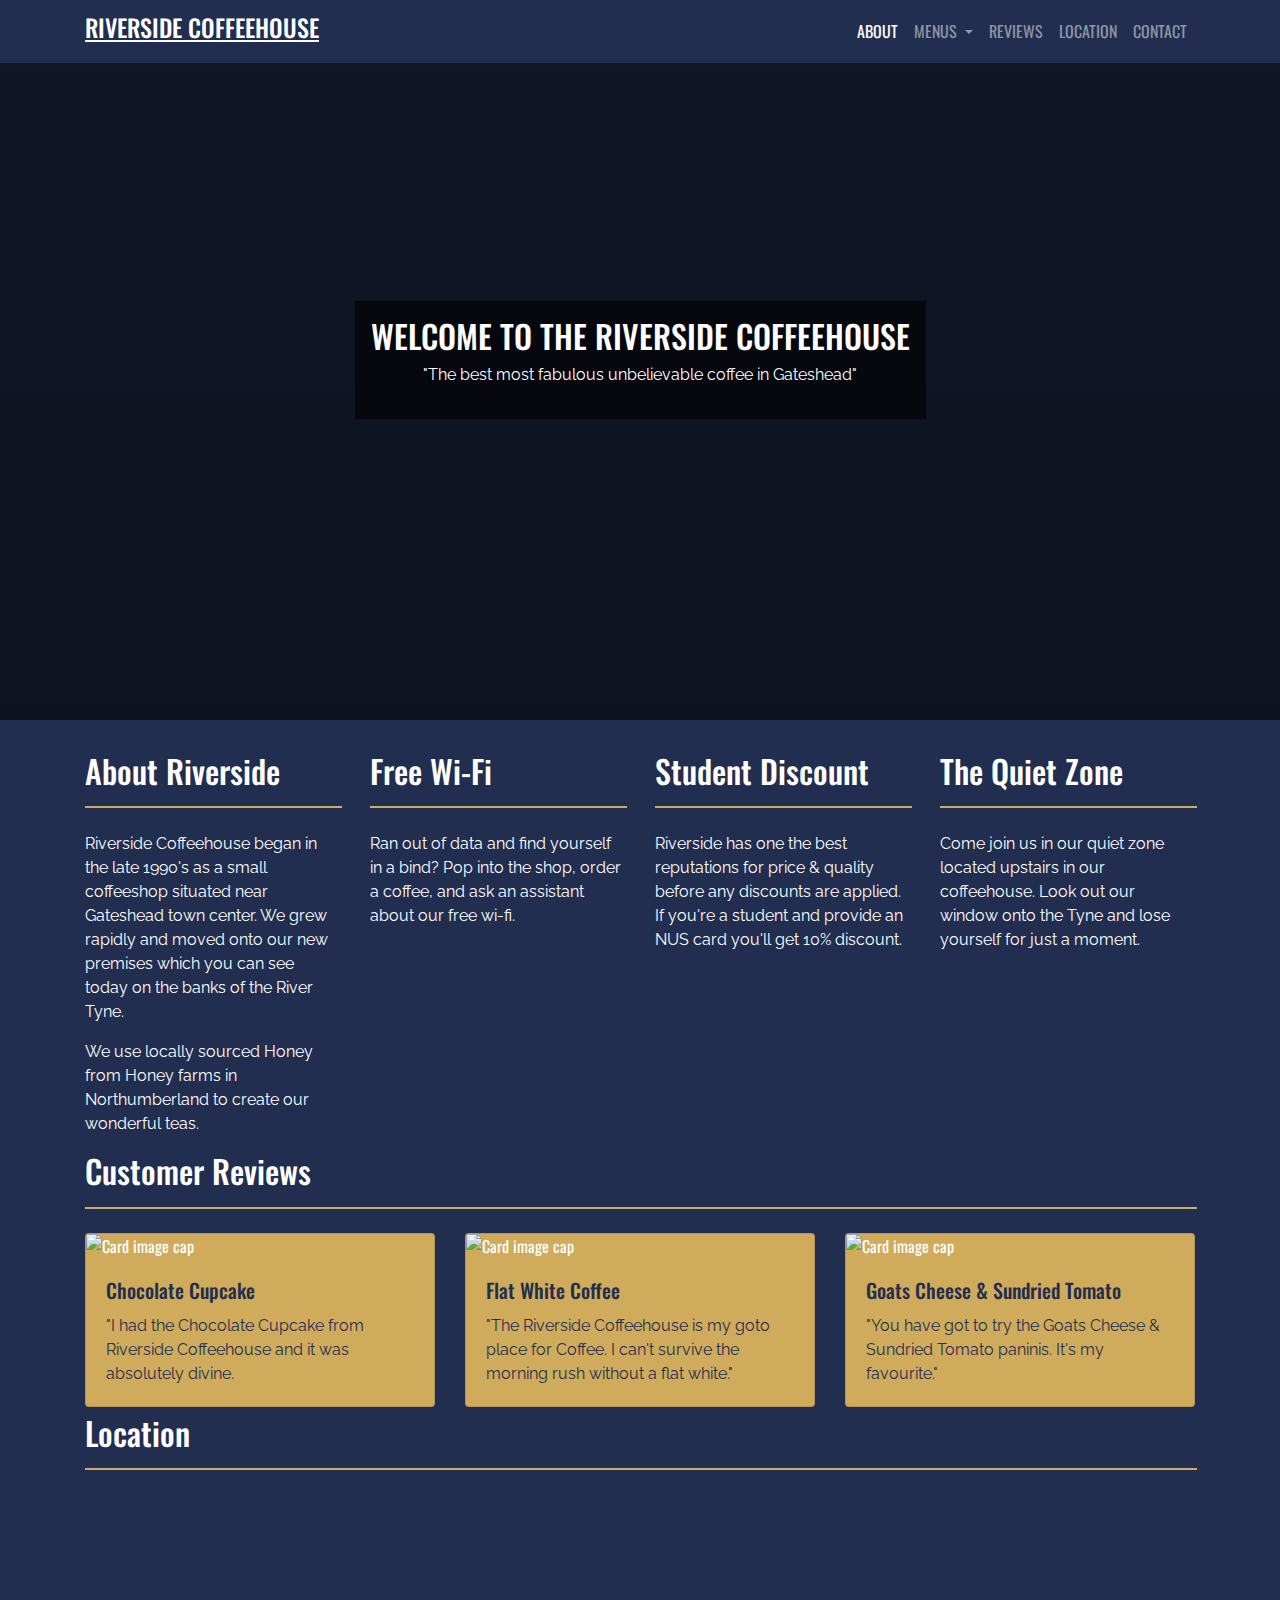
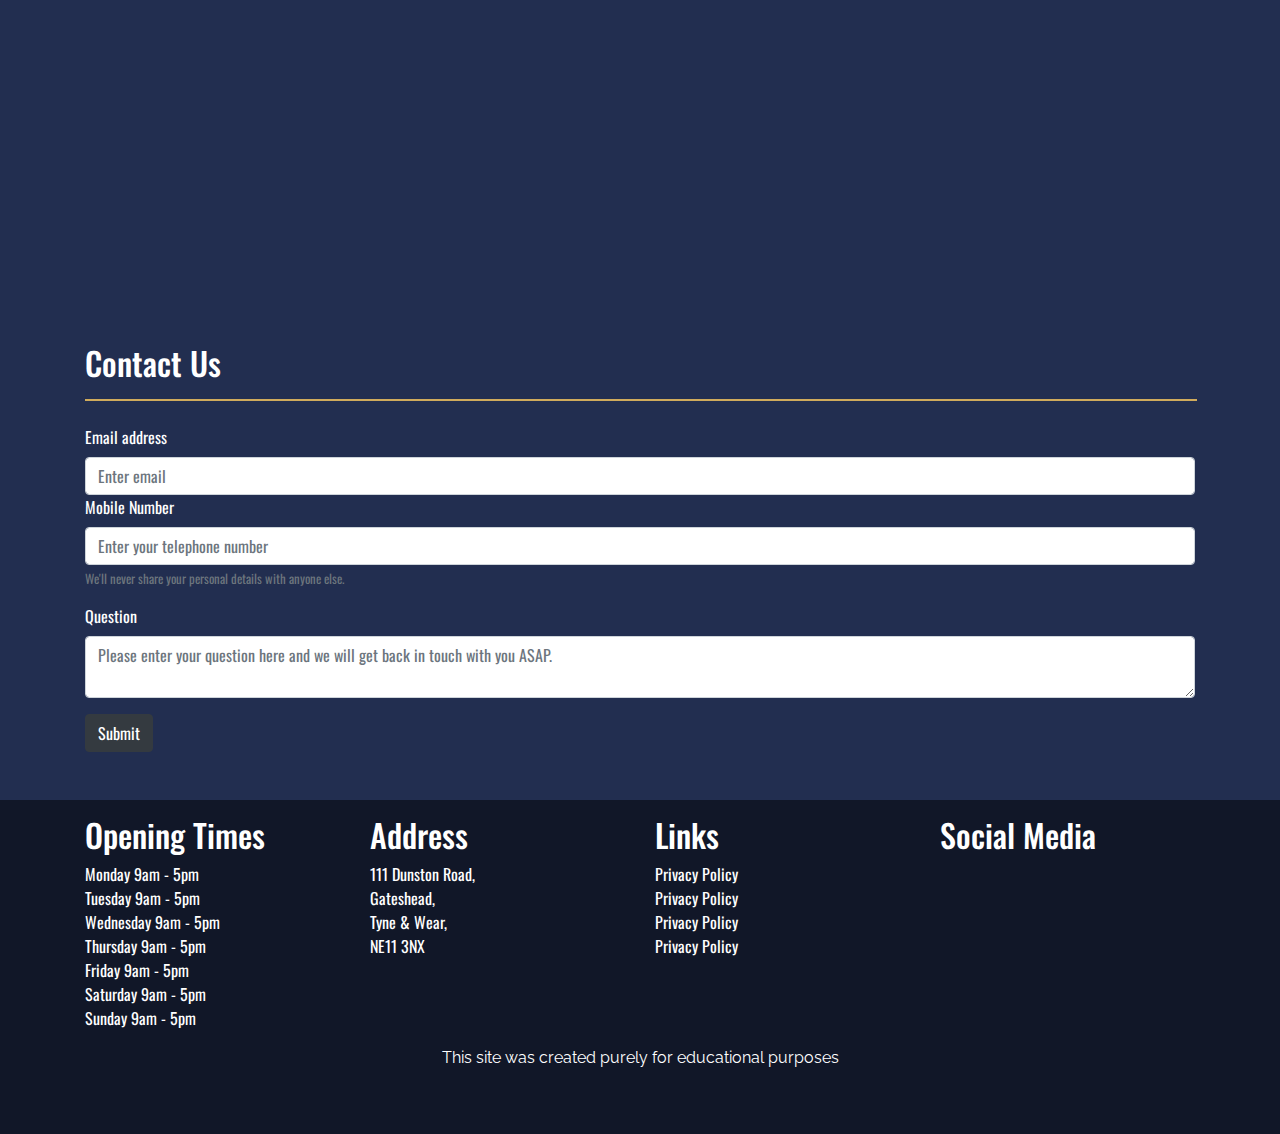
==== index.html @ 444b97d6 "added favicon" ====
<!DOCTYPE html>
<html lang="en">

<head>
    <meta charset="UTF-8">
    <meta name="viewport" content="width=device-width, initial-scale=1.0">
    <link rel="stylesheet" href="https://cdnjs.cloudflare.com/ajax/libs/twitter-bootstrap/4.6.0/css/bootstrap.min.css">
    <link rel="stylesheet" href="https://cdnjs.cloudflare.com/ajax/libs/font-awesome/5.15.2/css/all.min.css">
    <link href="https://stackpath.bootstrapcdn.com/font-awesome/4.7.0/css/font-awesome.min.css" rel="stylesheet"
        integrity="sha384-wvfXpqpZZVQGK6TAh5PVlGOfQNHSoD2xbE+QkPxCAFlNEevoEH3Sl0sibVcOQVnN" crossorigin="anonymous">
    <link rel="stylesheet" href="assets/css/style.css">
    <title>Riverside Coffeehouse</title>
    <link rel="shortcut icon" type="image/jpg" href="favicon.ico">
</head>

<body data-spy="scroll" data-target="#scrollspy">
    <!-- Navigation -->
    <header>
        <nav class="navbar fixed-top navbar-expand-lg navbar-dark bg--color--blue text-uppercase">
            <div class="container" id="scrollspy">
                <a class="navbar-brand" href="#">
                    <h1 class="navbar-brand-text">Riverside Coffeehouse</h1>
                </a>
                <!-- Mobile/Tablet Toggler -->
                <button class="navbar-toggler" type="button" data-toggle="collapse" data-target="#navbarNavDropdown"
                    aria-controls="navbarNavDropdown" aria-expanded="false" aria-label="Toggle navigation">
                    <span class="navbar-toggler-icon"></span>
                </button>
                <!-- End of Toggler -->

                <div class="collapse navbar-collapse" id="navbarNavDropdown">
                    <ul class="navbar-nav ml-auto">
                        <li class="nav-item active">
                            <a class="nav-link" href="#about">About <span class="sr-only">(current)</span></a>
                        </li>
                        <li class="nav-item dropdown">
                            <a class="nav-link dropdown-toggle" href="#" id="navbarDropdownMenuLink" role="button"
                                data-toggle="dropdown" aria-haspopup="true" aria-expanded="false">
                                Menus
                            </a>
                            <div class="dropdown-menu" aria-labelledby="navbarDropdownMenuLink">
                                <a class="dropdown-item" href="assets/menu/riversidedrinks.pdf" target="_blank">Drinks
                                    Menu</a>
                                <a class="dropdown-item" href="assets/menu/riversidelunchmenu.pdf" target="_blank">Food
                                    Menu</a>
                            </div>
                        </li>
                        <li class="nav-item">
                            <a class="nav-link" href="#reviews">Reviews</a>
                        </li>
                        <li class="nav-item">
                            <a class="nav-link" href="#location">Location</a>
                        </li>
                        <li class="nav-item">
                            <a class="nav-link" href="#contact">Contact</a>
                        </li>

                    </ul>
                </div>
        </nav>
        </div>
    </header>
    <!-- End of Navigation -->
    <!-- Jumbotron -->
    <div class="jumbotron jumbotron-fluid px-3 text-center">
        <div class="py-3 px-3 bg--color--black">
            <h2 class="display-6 text-uppercase">Welcome to the Riverside Coffeehouse</h2>
            <p>"The best most fabulous unbelievable coffee in Gateshead"</p>
        </div>
    </div>
    <!-- End of Jumbotron -->
    <!-- About Section -->
    <section class="container" id="about">
        <div class="row">
            <div class="col-sm-12 col-md-6 col-lg-3">
                <h2>About Riverside</h2>
                <hr class="horizontal-rule">
                <p>Riverside Coffeehouse began in the late 1990's as a small coffeeshop situated near Gateshead town
                    center. We grew rapidly and moved onto our new premises which you can see today on the banks of
                    the River Tyne.</p>
                <p>We use locally sourced Honey from Honey farms in Northumberland to create our wonderful teas.</p>
            </div>
            <div class="col-sm-12 col-md-6 col-lg-3">
                <h2>Free Wi-Fi</h2>
                <hr class="horizontal-rule">
                <p>Ran out of data and find yourself in a bind? Pop into the shop, order a coffee, and ask an
                    assistant about our free wi-fi. </p>
            </div>
            <div class="col-sm-12 col-md-6 col-lg-3">
                <h2>Student Discount</h2>
                <hr class="horizontal-rule">
                <p>Riverside has one the best reputations for price & quality before any discounts are applied. If
                    you're a student and provide an NUS card you'll get 10% discount.</p>
            </div>
            <div class="col-sm-12 col-md-6 col-lg-3">
                <h2>The Quiet Zone</h2>
                <hr class="horizontal-rule">
                <p>Come join us in our quiet zone located upstairs in our coffeehouse. Look out our window onto the
                    Tyne and lose yourself for just a moment.</p>
            </div>
        </div>
        </div>
    </section>
    <!-- Reviews Section -->
    <section class="container" id="reviews">
        <h2>Customer Reviews</h2>
        <hr class="horizontal-rule">
        <!-- Bootstrap Card -->
        <div class="row">
            <div class="col-sm-12 col-md-6 col-lg-4">
                <div class="card">
                    <img class="card-img-top img-fluid"
                        src="https://images.unsplash.com/photo-1550617931-e17a7b70dce2?ixid=MnwxMjA3fDB8MHxwaG90by1wYWdlfHx8fGVufDB8fHx8&ixlib=rb-1.2.1&auto=format&fit=crop&w=1950&q=80"
                        alt="Card image cap">
                    <div class="card-body">
                        <h5 class="card-title">Chocolate Cupcake</h5>
                        <p class="card-text">"I had the Chocolate Cupcake from Riverside Coffeehouse and it was
                            absolutely divine.</p>
                    </div>
                </div>
            </div>
            <div class="col-sm-12 col-md-6 col-lg-4">
                <div class="card">
                    <img class="card-img-top img-fluid"
                        src="https://images.unsplash.com/photo-1445077100181-a33e9ac94db0?ixlib=rb-1.2.1&ixid=MnwxMjA3fDB8MHxwaG90by1wYWdlfHx8fGVufDB8fHx8&auto=format&fit=crop&w=1867&q=80"
                        alt="Card image cap">
                    <div class="card-body">
                        <h5 class="card-title">Flat White Coffee</h5>
                        <p class="card-text">"The Riverside Coffeehouse is my goto place for Coffee. I can't survive the
                            morning rush without a flat white."</p>
                    </div>
                </div>
            </div>
            <div class="col-sm-12 col-md-6 col-lg-4">
                <div class="card">
                    <img class="card-img-top img-fluid"
                        src="https://images.unsplash.com/photo-1512034400317-de97d7d6c3ed?ixid=MnwxMjA3fDB8MHxwaG90by1wYWdlfHx8fGVufDB8fHx8&ixlib=rb-1.2.1&auto=format&fit=crop&w=1267&q=80"
                        alt="Card image cap">
                    <div class="card-body">
                        <h5 class="card-title">Goats Cheese & Sundried Tomato</h5>
                        <p class="card-text">"You have got to try the Goats Cheese & Sundried Tomato paninis. It's my
                            favourite."</p>

                    </div>
                </div>
            </div>
    </section>
    <!-- Location Section -->
    <section class="container" id="location">
        <h2>Location</h2>
        <hr class="horizontal-rule">
        <div class="row">
            <div class="col-sm-12">
                <iframe class="embed-responsive"
                    src="https://www.google.com/maps/embed?pb=!1m14!1m12!1m3!1d3239.3945858645775!2d-1.57757288623127!3d54.962613674493376!2m3!1f0!2f0!3f0!3m2!1i1024!2i768!4f13.1!5e0!3m2!1sen!2suk!4v1618427633309!5m2!1sen!2suk"
                    width="600" height="450" style="border:0;" allowfullscreen="" loading="lazy"></iframe>
            </div>
            <!-- iFrame -->

    </section>
    <!-- Contact Section -->
    <section class="container" id="contact">
        <div class="row">
            <div class="col-sm-12 col-md-12">
                <h2>Contact Us</h2>
                <hr class="horizontal-rule">

                <form action="https://formdump.codeinstitute.net/" method="post">
                    <div class="form-group">
                        <label for="emailaddress">Email address</label>
                        <input type="email" class="form-control" id="emailaddress" name="email"
                            aria-describedby="emailHelp" placeholder="Enter email" required>

                        <label for="telephonenumber">Mobile Number</label>
                        <input type="tel" class="form-control" id="telephonenumber" name="number"
                            aria-describedby="telHelp" placeholder="Enter your telephone number">
                        <small id="emailHelp" class="form-text text-muted">We'll never share your personal details with
                            anyone
                            else.</small>
                    </div>
                    <div class="form-group">
                        <label for="question">Question</label>
                        <textarea class="form-control" id="question" name="question"
                            placeholder="Please enter your question here and we will get back in touch with you ASAP."></textarea>
                    </div>
                    <button type="submit" class="btn btn-dark justify-center">Submit</button>
                </form>
            </div>
    </section>
    <!-- Footer -->
    <footer class="footer--color--gold pt-3 pb-5 mt-5">
        <div class="container">
            <div class="row">
                <div class="col-sm-3">
                    <h2>Opening Times</h2>
                    <ul class="opening-times">
                        <li>Monday 9am - 5pm</li>
                        <li>Tuesday 9am - 5pm</li>
                        <li>Wednesday 9am - 5pm</li>
                        <li>Thursday 9am - 5pm</li>
                        <li>Friday 9am - 5pm</li>
                        <li>Saturday 9am - 5pm</li>
                        <li>Sunday 9am - 5pm</li>
                    </ul>
                </div>
                <div class="col-sm-3">
                    <h2>Address</h2>
                    <address>
                        111 Dunston Road,<br>
                        Gateshead,<br>
                        Tyne & Wear,<br>
                        NE11 3NX<br>
                    </address>
                </div>
                <div class="col-sm-3">
                    <h2>Links</h2>
                    <ul>
                        <li><a href="#">Privacy Policy</a></li>
                        <li><a href="#">Privacy Policy</a></li>
                        <li><a href="#">Privacy Policy</a></li>
                        <li><a href="#">Privacy Policy</a></li>
                    </ul>
                </div>
                <div class="col-sm-3">
                    <h2>Social Media</h2>
                </div>
            </div>
            <div class="row">
                <div class="col-sm-12 text-center">
                    <p>This site was created purely for educational purposes</p>
                </div>
            </div>
        </div>
    </footer>

    <script src=" https://cdnjs.cloudflare.com/ajax/libs/jquery/3.5.1/jquery.slim.min.js">
    </script>
    <script src="https://cdnjs.cloudflare.com/ajax/libs/popper.js/1.16.1/umd/popper.min.js"></script>
    <script src="https://cdnjs.cloudflare.com/ajax/libs/twitter-bootstrap/4.6.0/js/bootstrap.min.js">
    </script>
</body>

</html>
---- assets/css/style.css ----
/* Imports */
@import url('https://fonts.googleapis.com/css2?family=Oswald&family=Raleway&display=swap');

/* Body */
body {
    font-family: 'Oswald', sans-serif;
    color: white;
    background-color: #222E50;
}

/* Headings */

h1,
h2,
h3,
h4,
h5,
h6 {
    font-family: 'Oswald', sans-serif;
    color: white;
}

/* Paragraphs */

p {
    font-family: 'Raleway', sans-serif;
}

/* Navbar */

.navbar-dark .navbar-brand .navbar-brand-text {
    text-decoration: underline;
    font-size: 1.5rem;
}

.nav-link {
    text-align: center;
}

.nav-link:hover {
    transition: 0.5s;
    background-color: #d0ab5c;
    color: #000;
}

.navbar-dark .navbar-nav .nav-link:hover {
    color: #000;
}

.navbar-dark .navbar-nav .active>.nav-link:hover {
    color: #000;
}


.dropdown-item:hover {
    color: #16181b;
    text-decoration: none;
    background-color: #d0ab5c;
}

/* Jumbotron */
.jumbotron {
    height: 80vh;
    background: linear-gradient(to bottom, rgba(0, 0, 0, 0.5), rgba(0, 0, 0, 0.6)),
        url('https://images.unsplash.com/photo-1599579134411-bd068f77d4d9?ixid=MXwxMjA3fDB8MHxwaG90by1wYWdlfHx8fGVufDB8fHw%3D&ixlib=rb-1.2.1&auto=format&fit=crop&w=1267&q=80') no-repeat center center;
    -webkit-background-size: cover;
    -moz-background-size: cover;
    -o-background-size: cover;
    background-size: cover;
    align-items: center;
    flex-direction: column;
    justify-content: center;
    display: flex;
}

/* Boostrap Card Override */

.card {
    width: 100%;
    margin-bottom: 2%;
    background-color: #d0ab5c;
}

.card .card-title {
    color: #222E50;
}

.card .card-text {
    color: #222E50;
}

/* Colors */

.bg--color--blue {
    background-color: #222E50;
}

.bg--color--black {
    background-color: rgba(0, 0, 0, 0.6);
}

.bg--color--gold {
    background-color: #d0ab5c;
}

.text--color--white {
    color: #fff;
}

/* Footer */
footer {
    background-color: rgba(0, 0, 0, 0.5);
}

ul {
    padding-left: 0;
}

footer ul {
    padding-left: 0;
}

footer ul li {
    list-style-type: none;
}

footer ul li a {
    color: white;
    text-decoration: none;

}

footer ul li a:hover {
    color: #d0ab5c;
}

/* Utilities */


.horizontal-rule {
    border: 1px solid #d0ab5c;
    margin-bottom: 1.5rem;
    width: 100%;
}

/* Images */
.img-thumbnail {
    padding: .15rem;
    background-color: #ffffff;
    border: none;
    border-radius: .25rem;
    max-width: 100%;
    height: auto;
}
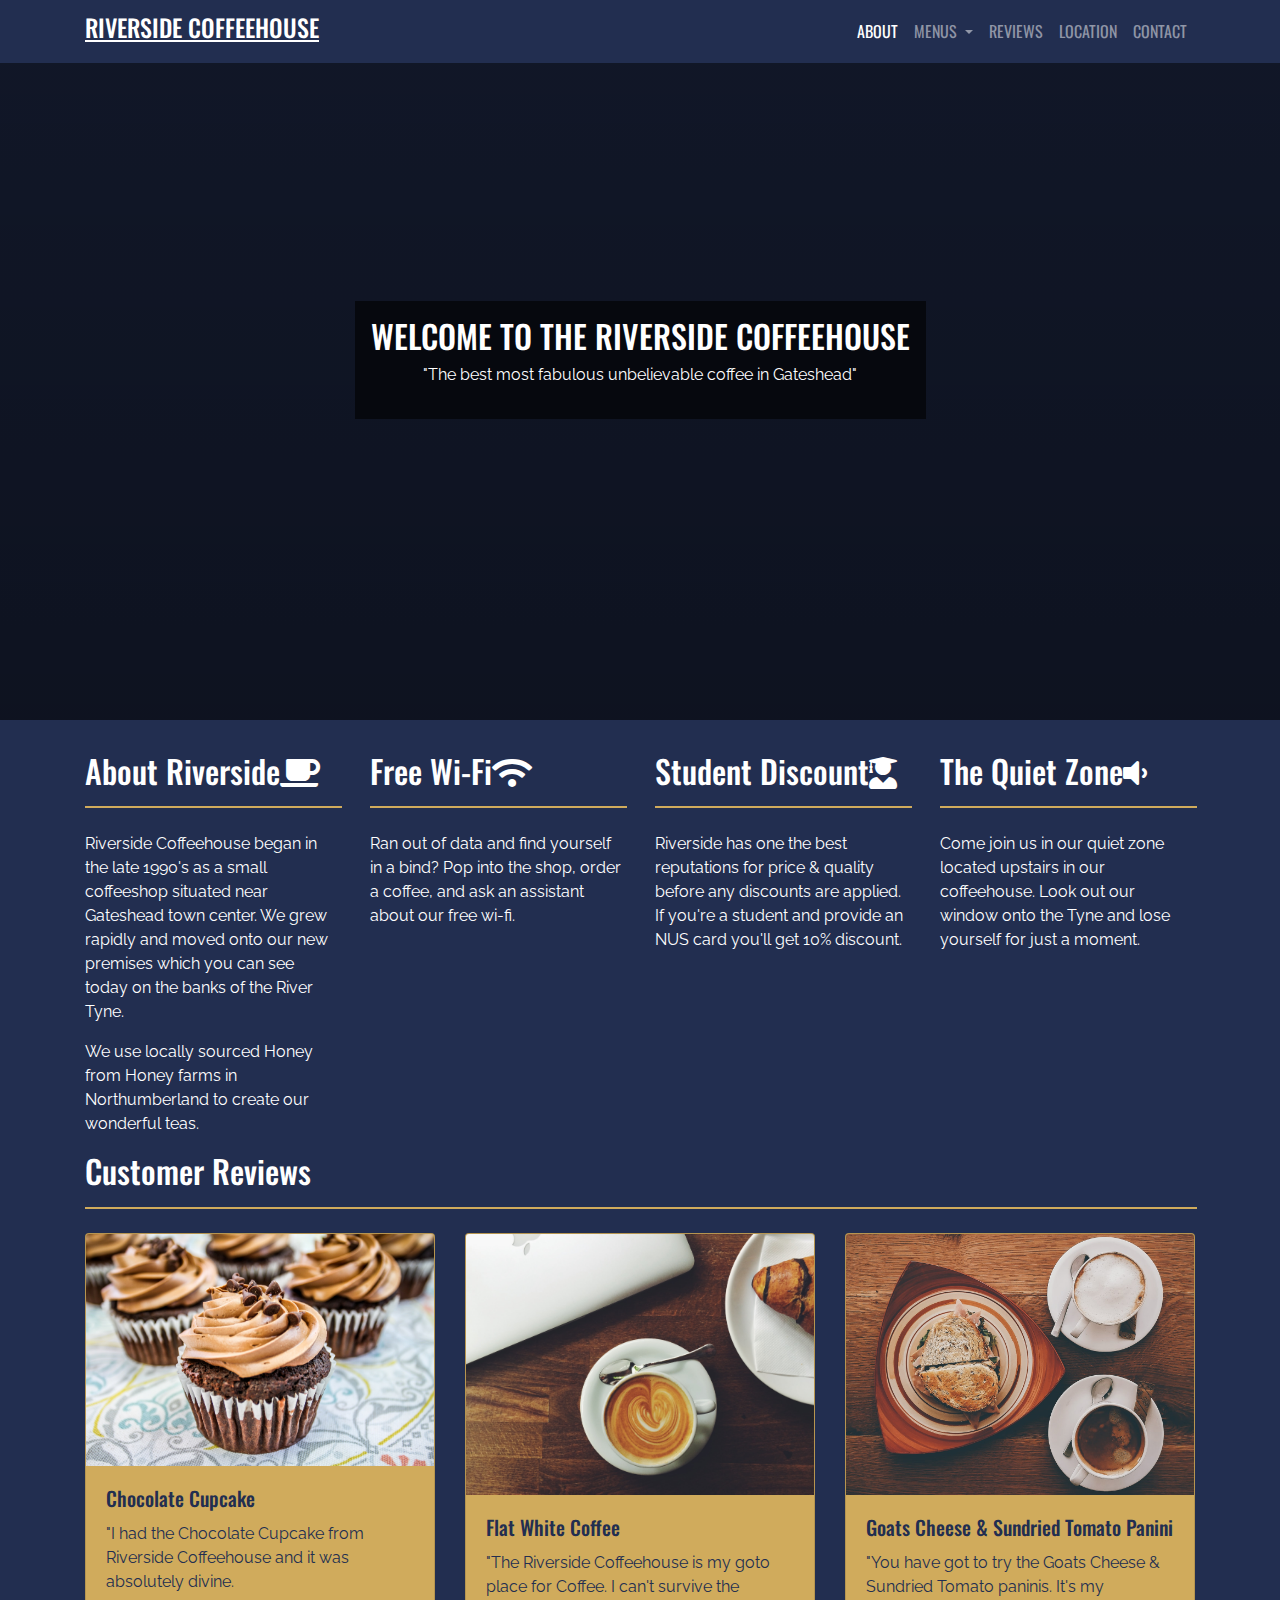
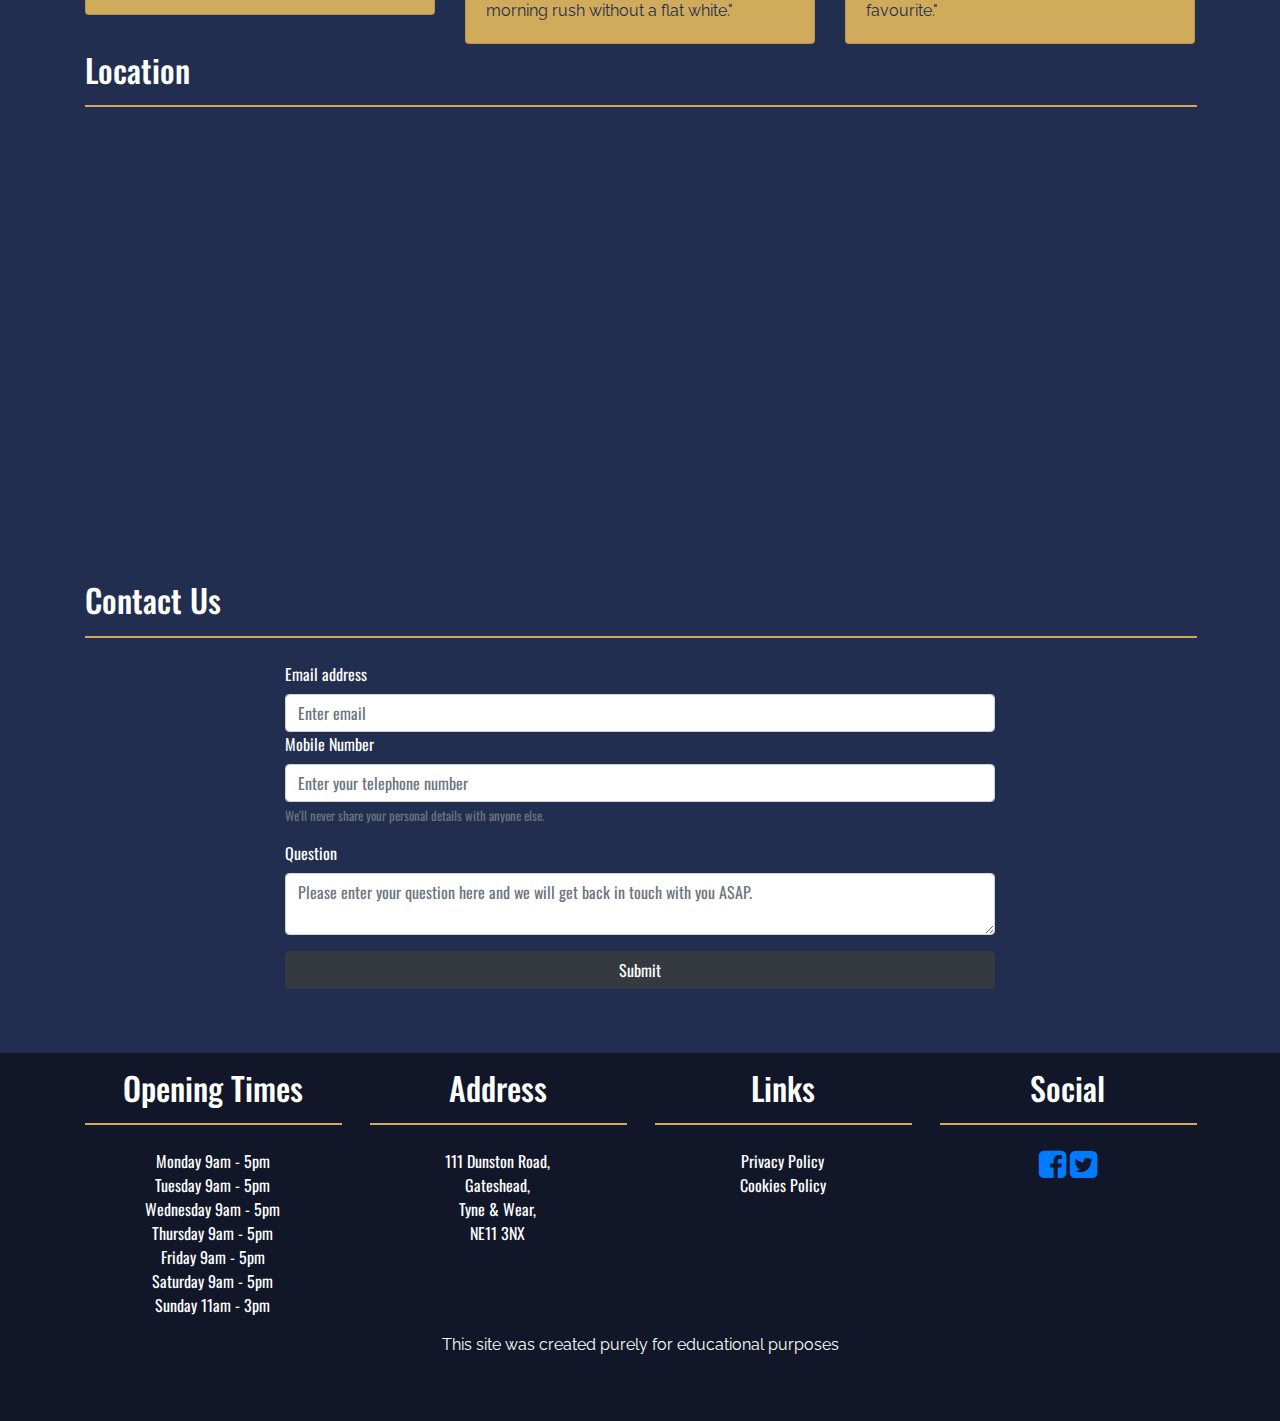
==== commit 53cdcf19: "fix: footer layout 2 cols @768px" ====
--- a/index.html
+++ b/index.html
@@ -73,7 +73,7 @@
     <section class="container" id="about">
         <div class="row">
             <div class="col-sm-12 col-md-6 col-lg-3">
-                <h2>About Riverside</h2>
+                <h2 class="d-inline">About Riverside</h2><i class="ml-auto fas fa-coffee fa-2x" aria-hidden="true"></i>
                 <hr class="horizontal-rule">
                 <p>Riverside Coffeehouse began in the late 1990's as a small coffeeshop situated near Gateshead town
                     center. We grew rapidly and moved onto our new premises which you can see today on the banks of
@@ -81,19 +81,20 @@
                 <p>We use locally sourced Honey from Honey farms in Northumberland to create our wonderful teas.</p>
             </div>
             <div class="col-sm-12 col-md-6 col-lg-3">
-                <h2>Free Wi-Fi</h2>
-                <hr class="horizontal-rule">
+                <h2 class="d-inline">Free Wi-Fi</h2><i class="fas fa-wifi fa-2x" aria-hidden="true"></i>
+                <hr class="horizontal-rule">
+
                 <p>Ran out of data and find yourself in a bind? Pop into the shop, order a coffee, and ask an
                     assistant about our free wi-fi. </p>
             </div>
             <div class="col-sm-12 col-md-6 col-lg-3">
-                <h2>Student Discount</h2>
+                <h2 class="d-inline">Student Discount</h2><i class="fas fa-user-graduate fa-2x" aria-hidden=" true"></i>
                 <hr class="horizontal-rule">
                 <p>Riverside has one the best reputations for price & quality before any discounts are applied. If
                     you're a student and provide an NUS card you'll get 10% discount.</p>
             </div>
             <div class="col-sm-12 col-md-6 col-lg-3">
-                <h2>The Quiet Zone</h2>
+                <h2 class="d-inline">The Quiet Zone</h2><i class="fas fa-volume-down fa-2x" aria-hidden="true"></i>
                 <hr class="horizontal-rule">
                 <p>Come join us in our quiet zone located upstairs in our coffeehouse. Look out our window onto the
                     Tyne and lose yourself for just a moment.</p>
@@ -109,9 +110,8 @@
         <div class="row">
             <div class="col-sm-12 col-md-6 col-lg-4">
                 <div class="card">
-                    <img class="card-img-top img-fluid"
-                        src="https://images.unsplash.com/photo-1550617931-e17a7b70dce2?ixid=MnwxMjA3fDB8MHxwaG90by1wYWdlfHx8fGVufDB8fHx8&ixlib=rb-1.2.1&auto=format&fit=crop&w=1950&q=80"
-                        alt="Card image cap">
+                    <img class="card-img-top img-fluid" src="assets/images/cupcakephoto-unsplash.jpg"
+                        alt="Chocolate Cupcake">
                     <div class="card-body">
                         <h5 class="card-title">Chocolate Cupcake</h5>
                         <p class="card-text">"I had the Chocolate Cupcake from Riverside Coffeehouse and it was
@@ -121,9 +121,8 @@
             </div>
             <div class="col-sm-12 col-md-6 col-lg-4">
                 <div class="card">
-                    <img class="card-img-top img-fluid"
-                        src="https://images.unsplash.com/photo-1445077100181-a33e9ac94db0?ixlib=rb-1.2.1&ixid=MnwxMjA3fDB8MHxwaG90by1wYWdlfHx8fGVufDB8fHx8&auto=format&fit=crop&w=1867&q=80"
-                        alt="Card image cap">
+                    <img class="card-img-top img-fluid" src="assets/images/flatwhitephoto-unsplash.jpg"
+                        alt="Flat White Coffee">
                     <div class="card-body">
                         <h5 class="card-title">Flat White Coffee</h5>
                         <p class="card-text">"The Riverside Coffeehouse is my goto place for Coffee. I can't survive the
@@ -133,11 +132,10 @@
             </div>
             <div class="col-sm-12 col-md-6 col-lg-4">
                 <div class="card">
-                    <img class="card-img-top img-fluid"
-                        src="https://images.unsplash.com/photo-1512034400317-de97d7d6c3ed?ixid=MnwxMjA3fDB8MHxwaG90by1wYWdlfHx8fGVufDB8fHx8&ixlib=rb-1.2.1&auto=format&fit=crop&w=1267&q=80"
-                        alt="Card image cap">
+                    <img class="card-img-top img-fluid" src="assets/images/goatscheesepanini-unsplash.jpg"
+                        alt="Goats Cheese & Sundried Tomato Panini">
                     <div class="card-body">
-                        <h5 class="card-title">Goats Cheese & Sundried Tomato</h5>
+                        <h5 class="card-title">Goats Cheese & Sundried Tomato Panini</h5>
                         <p class="card-text">"You have got to try the Goats Cheese & Sundried Tomato paninis. It's my
                             favourite."</p>
 
@@ -165,7 +163,8 @@
                 <h2>Contact Us</h2>
                 <hr class="horizontal-rule">
 
-                <form action="https://formdump.codeinstitute.net/" method="post">
+                <form action="https://formdump.codeinstitute.net/" method="post"
+                    class="form-group col-sm-12 col-md-12 col-lg-8 mx-auto">
                     <div class="form-group">
                         <label for="emailaddress">Email address</label>
                         <input type="email" class="form-control" id="emailaddress" name="email"
@@ -173,7 +172,7 @@
 
                         <label for="telephonenumber">Mobile Number</label>
                         <input type="tel" class="form-control" id="telephonenumber" name="number"
-                            aria-describedby="telHelp" placeholder="Enter your telephone number">
+                            aria-describedby="telHelp" placeholder="Enter your telephone number" required>
                         <small id="emailHelp" class="form-text text-muted">We'll never share your personal details with
                             anyone
                             else.</small>
@@ -181,30 +180,33 @@
                     <div class="form-group">
                         <label for="question">Question</label>
                         <textarea class="form-control" id="question" name="question"
-                            placeholder="Please enter your question here and we will get back in touch with you ASAP."></textarea>
-                    </div>
-                    <button type="submit" class="btn btn-dark justify-center">Submit</button>
+                            placeholder="Please enter your question here and we will get back in touch with you ASAP."
+                            required></textarea>
+                    </div>
+                    <button type="submit" class="btn btn-dark btn-block">Submit</button>
                 </form>
             </div>
     </section>
     <!-- Footer -->
     <footer class="footer--color--gold pt-3 pb-5 mt-5">
-        <div class="container">
+        <div class="container text-center">
             <div class="row">
-                <div class="col-sm-3">
+                <div class="col-md-6 col-lg-3">
                     <h2>Opening Times</h2>
                     <ul class="opening-times">
+                        <hr class="horizontal-rule">
                         <li>Monday 9am - 5pm</li>
                         <li>Tuesday 9am - 5pm</li>
                         <li>Wednesday 9am - 5pm</li>
                         <li>Thursday 9am - 5pm</li>
                         <li>Friday 9am - 5pm</li>
                         <li>Saturday 9am - 5pm</li>
-                        <li>Sunday 9am - 5pm</li>
+                        <li>Sunday 11am - 3pm</li>
                     </ul>
                 </div>
-                <div class="col-sm-3">
+                <div class="col-md-6 col-lg-3">
                     <h2>Address</h2>
+                    <hr class="horizontal-rule">
                     <address>
                         111 Dunston Road,<br>
                         Gateshead,<br>
@@ -212,17 +214,19 @@
                         NE11 3NX<br>
                     </address>
                 </div>
-                <div class="col-sm-3">
+                <div class="col-md-6 col-lg-3">
                     <h2>Links</h2>
+                    <hr class="horizontal-rule">
                     <ul>
-                        <li><a href="#">Privacy Policy</a></li>
-                        <li><a href="#">Privacy Policy</a></li>
-                        <li><a href="#">Privacy Policy</a></li>
-                        <li><a href="#">Privacy Policy</a></li>
+                        <li><a href="#" target="_blank">Privacy Policy</a></li>
+                        <li><a href="#" target="_blank">Cookies Policy</a></li>
                     </ul>
                 </div>
-                <div class="col-sm-3">
-                    <h2>Social Media</h2>
+                <div class="col-md-6 col-lg-3">
+                    <h2>Social</h2>
+                    <hr class="horizontal-rule">
+                    <a href="www.facebook.com"><i class="fa fa-facebook-square fa-2x" aria-hidden="true"></i></a>
+                    <a href="www.twitter.com"><i class="fa fa-twitter-square fa-2x" aria-hidden="true"></i></a>
                 </div>
             </div>
             <div class="row">
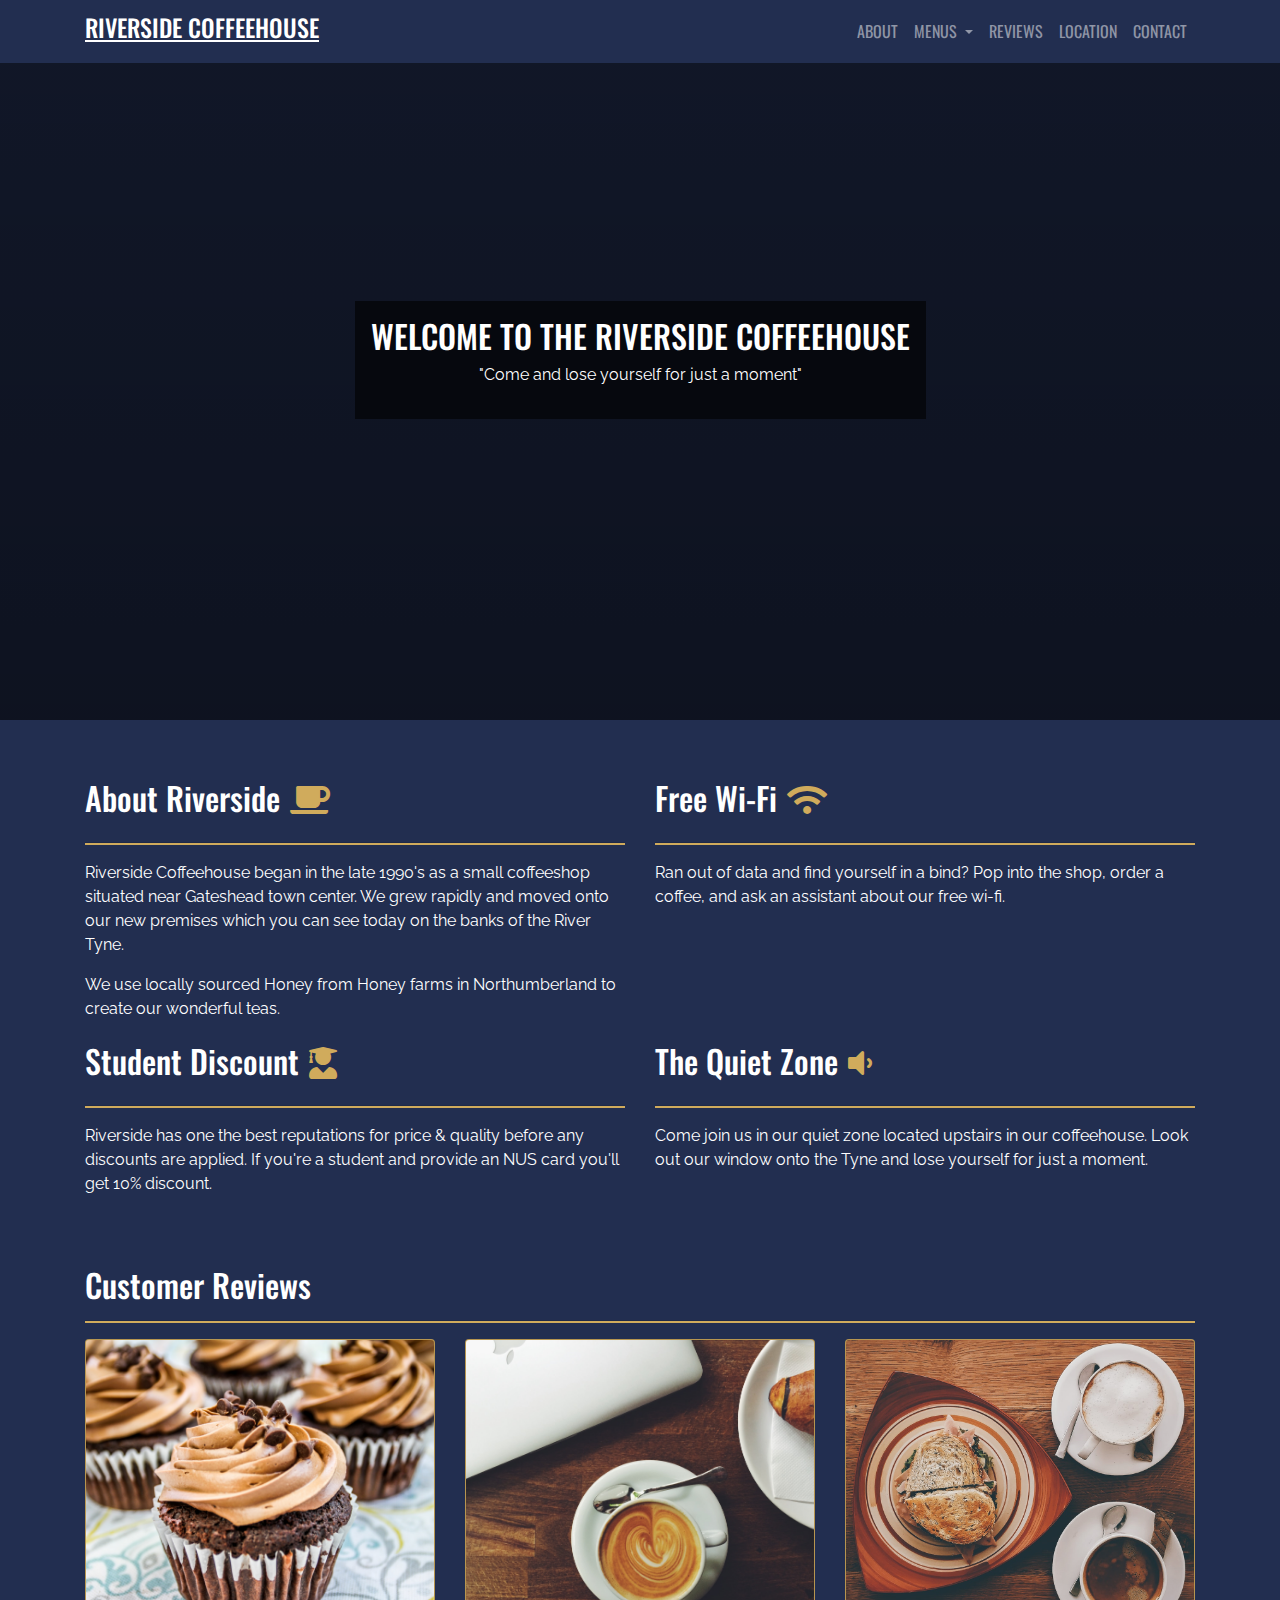
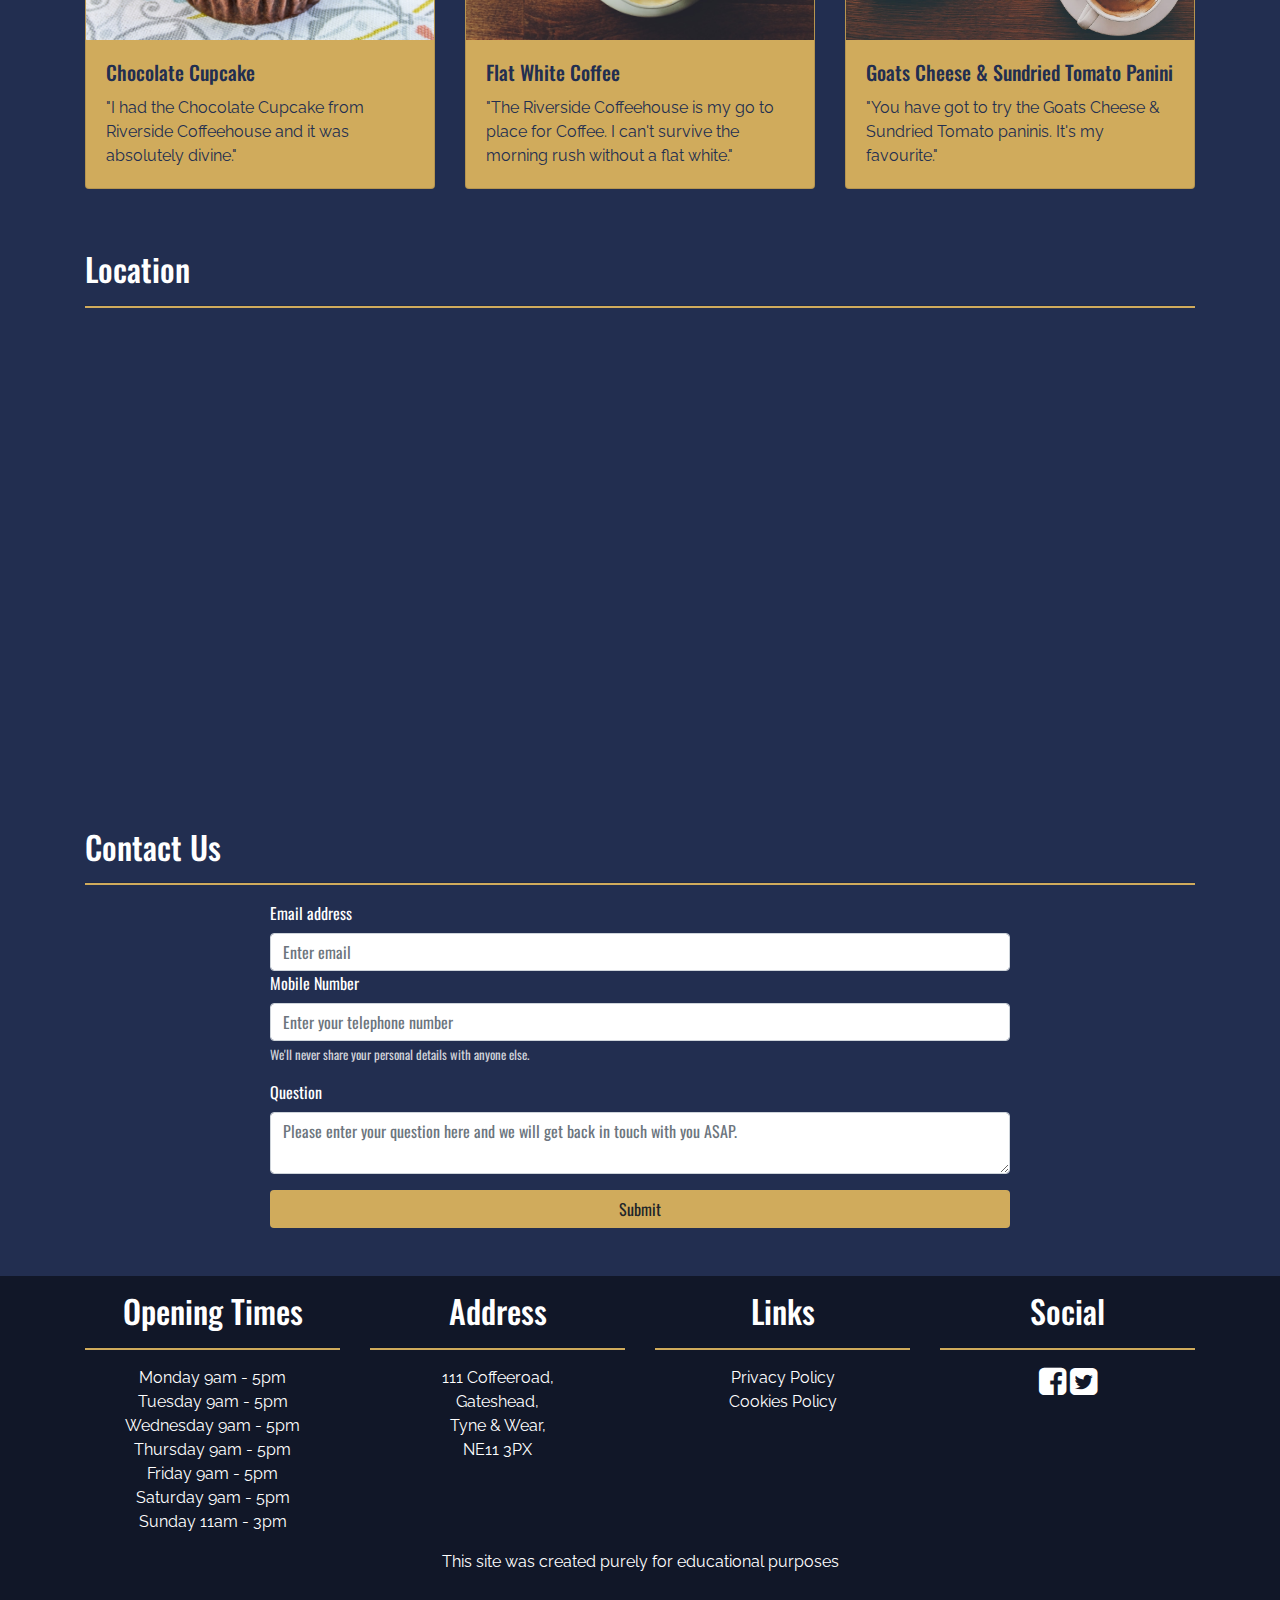
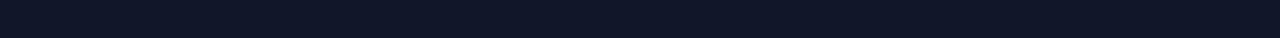
==== commit 3e02bdc9: "form btn color changed padding removed" ====
--- a/index.html
+++ b/index.html
@@ -13,7 +13,7 @@
     <link rel="shortcut icon" type="image/jpg" href="favicon.ico">
 </head>
 
-<body data-spy="scroll" data-target="#scrollspy">
+<body data-spy="scroll" data-offset="200" data-target="#scrollspy">
     <!-- Navigation -->
     <header>
         <nav class="navbar fixed-top navbar-expand-lg navbar-dark bg--color--blue text-uppercase">
@@ -30,7 +30,7 @@
 
                 <div class="collapse navbar-collapse" id="navbarNavDropdown">
                     <ul class="navbar-nav ml-auto">
-                        <li class="nav-item active">
+                        <li class="nav-item">
                             <a class="nav-link" href="#about">About <span class="sr-only">(current)</span></a>
                         </li>
                         <li class="nav-item dropdown">
@@ -54,25 +54,24 @@
                         <li class="nav-item">
                             <a class="nav-link" href="#contact">Contact</a>
                         </li>
-
                     </ul>
                 </div>
+            </div>
         </nav>
-        </div>
     </header>
     <!-- End of Navigation -->
     <!-- Jumbotron -->
-    <div class="jumbotron jumbotron-fluid px-3 text-center">
+    <div class="jumbotron jumbotron-fluid px-3 mb-0 text-center">
         <div class="py-3 px-3 bg--color--black">
             <h2 class="display-6 text-uppercase">Welcome to the Riverside Coffeehouse</h2>
-            <p>"The best most fabulous unbelievable coffee in Gateshead"</p>
+            <p>"Come and lose yourself for just a moment"</p>
         </div>
     </div>
     <!-- End of Jumbotron -->
     <!-- About Section -->
     <section class="container" id="about">
         <div class="row">
-            <div class="col-sm-12 col-md-6 col-lg-3">
+            <div class="col-sm-12 col-md-6">
                 <h2 class="d-inline">About Riverside</h2><i class="ml-auto fas fa-coffee fa-2x" aria-hidden="true"></i>
                 <hr class="horizontal-rule">
                 <p>Riverside Coffeehouse began in the late 1990's as a small coffeeshop situated near Gateshead town
@@ -80,26 +79,25 @@
                     the River Tyne.</p>
                 <p>We use locally sourced Honey from Honey farms in Northumberland to create our wonderful teas.</p>
             </div>
-            <div class="col-sm-12 col-md-6 col-lg-3">
+            <div class="col-sm-12 col-md-6">
                 <h2 class="d-inline">Free Wi-Fi</h2><i class="fas fa-wifi fa-2x" aria-hidden="true"></i>
                 <hr class="horizontal-rule">
 
                 <p>Ran out of data and find yourself in a bind? Pop into the shop, order a coffee, and ask an
                     assistant about our free wi-fi. </p>
             </div>
-            <div class="col-sm-12 col-md-6 col-lg-3">
-                <h2 class="d-inline">Student Discount</h2><i class="fas fa-user-graduate fa-2x" aria-hidden=" true"></i>
+            <div class="col-sm-12 col-md-6">
+                <h2 class="d-inline">Student Discount</h2><i class="fas fa-user-graduate fa-2x" aria-hidden="true"></i>
                 <hr class="horizontal-rule">
                 <p>Riverside has one the best reputations for price & quality before any discounts are applied. If
                     you're a student and provide an NUS card you'll get 10% discount.</p>
             </div>
-            <div class="col-sm-12 col-md-6 col-lg-3">
+            <div class="col-sm-12 col-md-6">
                 <h2 class="d-inline">The Quiet Zone</h2><i class="fas fa-volume-down fa-2x" aria-hidden="true"></i>
                 <hr class="horizontal-rule">
                 <p>Come join us in our quiet zone located upstairs in our coffeehouse. Look out our window onto the
                     Tyne and lose yourself for just a moment.</p>
             </div>
-        </div>
         </div>
     </section>
     <!-- Reviews Section -->
@@ -115,7 +113,7 @@
                     <div class="card-body">
                         <h5 class="card-title">Chocolate Cupcake</h5>
                         <p class="card-text">"I had the Chocolate Cupcake from Riverside Coffeehouse and it was
-                            absolutely divine.</p>
+                            absolutely divine."</p>
                     </div>
                 </div>
             </div>
@@ -125,7 +123,8 @@
                         alt="Flat White Coffee">
                     <div class="card-body">
                         <h5 class="card-title">Flat White Coffee</h5>
-                        <p class="card-text">"The Riverside Coffeehouse is my goto place for Coffee. I can't survive the
+                        <p class="card-text">"The Riverside Coffeehouse is my go to place for Coffee. I can't survive
+                            the
                             morning rush without a flat white."</p>
                     </div>
                 </div>
@@ -142,6 +141,7 @@
                     </div>
                 </div>
             </div>
+        </div>
     </section>
     <!-- Location Section -->
     <section class="container" id="location">
@@ -154,7 +154,7 @@
                     width="600" height="450" style="border:0;" allowfullscreen="" loading="lazy"></iframe>
             </div>
             <!-- iFrame -->
-
+        </div>
     </section>
     <!-- Contact Section -->
     <section class="container" id="contact">
@@ -164,15 +164,15 @@
                 <hr class="horizontal-rule">
 
                 <form action="https://formdump.codeinstitute.net/" method="post"
-                    class="form-group col-sm-12 col-md-12 col-lg-8 mx-auto">
+                    class=" col-sm-12 col-md-12 col-lg-8 mx-auto px-0">
                     <div class="form-group">
                         <label for="emailaddress">Email address</label>
                         <input type="email" class="form-control" id="emailaddress" name="email"
-                            aria-describedby="emailHelp" placeholder="Enter email" required>
+                            aria-labelledby="emailaddress" placeholder="Enter email" required>
 
                         <label for="telephonenumber">Mobile Number</label>
                         <input type="tel" class="form-control" id="telephonenumber" name="number"
-                            aria-describedby="telHelp" placeholder="Enter your telephone number" required>
+                            aria-labelledby="telephonenumber" placeholder="Enter your telephone number" required>
                         <small id="emailHelp" class="form-text text-muted">We'll never share your personal details with
                             anyone
                             else.</small>
@@ -183,9 +183,10 @@
                             placeholder="Please enter your question here and we will get back in touch with you ASAP."
                             required></textarea>
                     </div>
-                    <button type="submit" class="btn btn-dark btn-block">Submit</button>
+                    <button type="submit" class="btn bg--color--gold btn-block">Submit</button>
                 </form>
             </div>
+        </div>
     </section>
     <!-- Footer -->
     <footer class="footer--color--gold pt-3 pb-5 mt-5">
@@ -193,8 +194,9 @@
             <div class="row">
                 <div class="col-md-6 col-lg-3">
                     <h2>Opening Times</h2>
+                    <hr class="horizontal-rule">
                     <ul class="opening-times">
-                        <hr class="horizontal-rule">
+
                         <li>Monday 9am - 5pm</li>
                         <li>Tuesday 9am - 5pm</li>
                         <li>Wednesday 9am - 5pm</li>
@@ -208,10 +210,10 @@
                     <h2>Address</h2>
                     <hr class="horizontal-rule">
                     <address>
-                        111 Dunston Road,<br>
+                        111 Coffeeroad,<br>
                         Gateshead,<br>
                         Tyne & Wear,<br>
-                        NE11 3NX<br>
+                        NE11 3PX<br>
                     </address>
                 </div>
                 <div class="col-md-6 col-lg-3">
--- a/assets/css/style.css
+++ b/assets/css/style.css
@@ -33,6 +33,10 @@
     font-size: 1.5rem;
 }
 
+.navbar-brand {
+    margin-right: 0;
+}
+
 .nav-link {
     text-align: center;
 }
@@ -62,7 +66,7 @@
 .jumbotron {
     height: 80vh;
     background: linear-gradient(to bottom, rgba(0, 0, 0, 0.5), rgba(0, 0, 0, 0.6)),
-        url('https://images.unsplash.com/photo-1599579134411-bd068f77d4d9?ixid=MXwxMjA3fDB8MHxwaG90by1wYWdlfHx8fGVufDB8fHw%3D&ixlib=rb-1.2.1&auto=format&fit=crop&w=1267&q=80') no-repeat center center;
+        url('../images/coffeeshop-unsplash.jpg') no-repeat center center;
     -webkit-background-size: cover;
     -moz-background-size: cover;
     -o-background-size: cover;
@@ -73,6 +77,14 @@
     display: flex;
 }
 
+
+/* Sections */
+section:before {
+    height: 54px;
+    content: "";
+    display: block;
+}
+
 /* Boostrap Card Override */
 
 .card {
@@ -89,6 +101,34 @@
     color: #222E50;
 }
 
+.card img {
+    height: 300px;
+    width: auto;
+    object-fit: cover;
+}
+
+/*  Form */
+
+.text-muted {
+    color: rgb(255, 255, 255, 0.8) !important;
+}
+
+.form-control:focus {
+    color: #000;
+    background-color: #fff;
+    border-color: #fff;
+    box-shadow: 0 0 0 0.2rem rgb(208 171 92 / 100%);
+}
+
+form .btn:hover {
+    background-color: rgba(208, 171, 92, 0.8);
+    color: white;
+}
+
+form .btn:focus {
+    box-shadow: 0 0 0 2px rgb(255 255 255 / 100%);
+}
+
 /* Colors */
 
 .bg--color--blue {
@@ -134,12 +174,30 @@
     color: #d0ab5c;
 }
 
+footer li,
+address,
+p {
+    font-family: 'Raleway', sans-serif;
+}
+
+footer a:link {
+    color: white;
+}
+
+footer a:hover {
+    color: #d0ab5c;
+    ;
+}
+
 /* Utilities */
 
+.fas {
+    padding: 10px;
+    color: #d0ab5c;
+}
 
 .horizontal-rule {
-    border: 1px solid #d0ab5c;
-    margin-bottom: 1.5rem;
+    border-bottom: 2px solid #d0ab5c;
     width: 100%;
 }
 
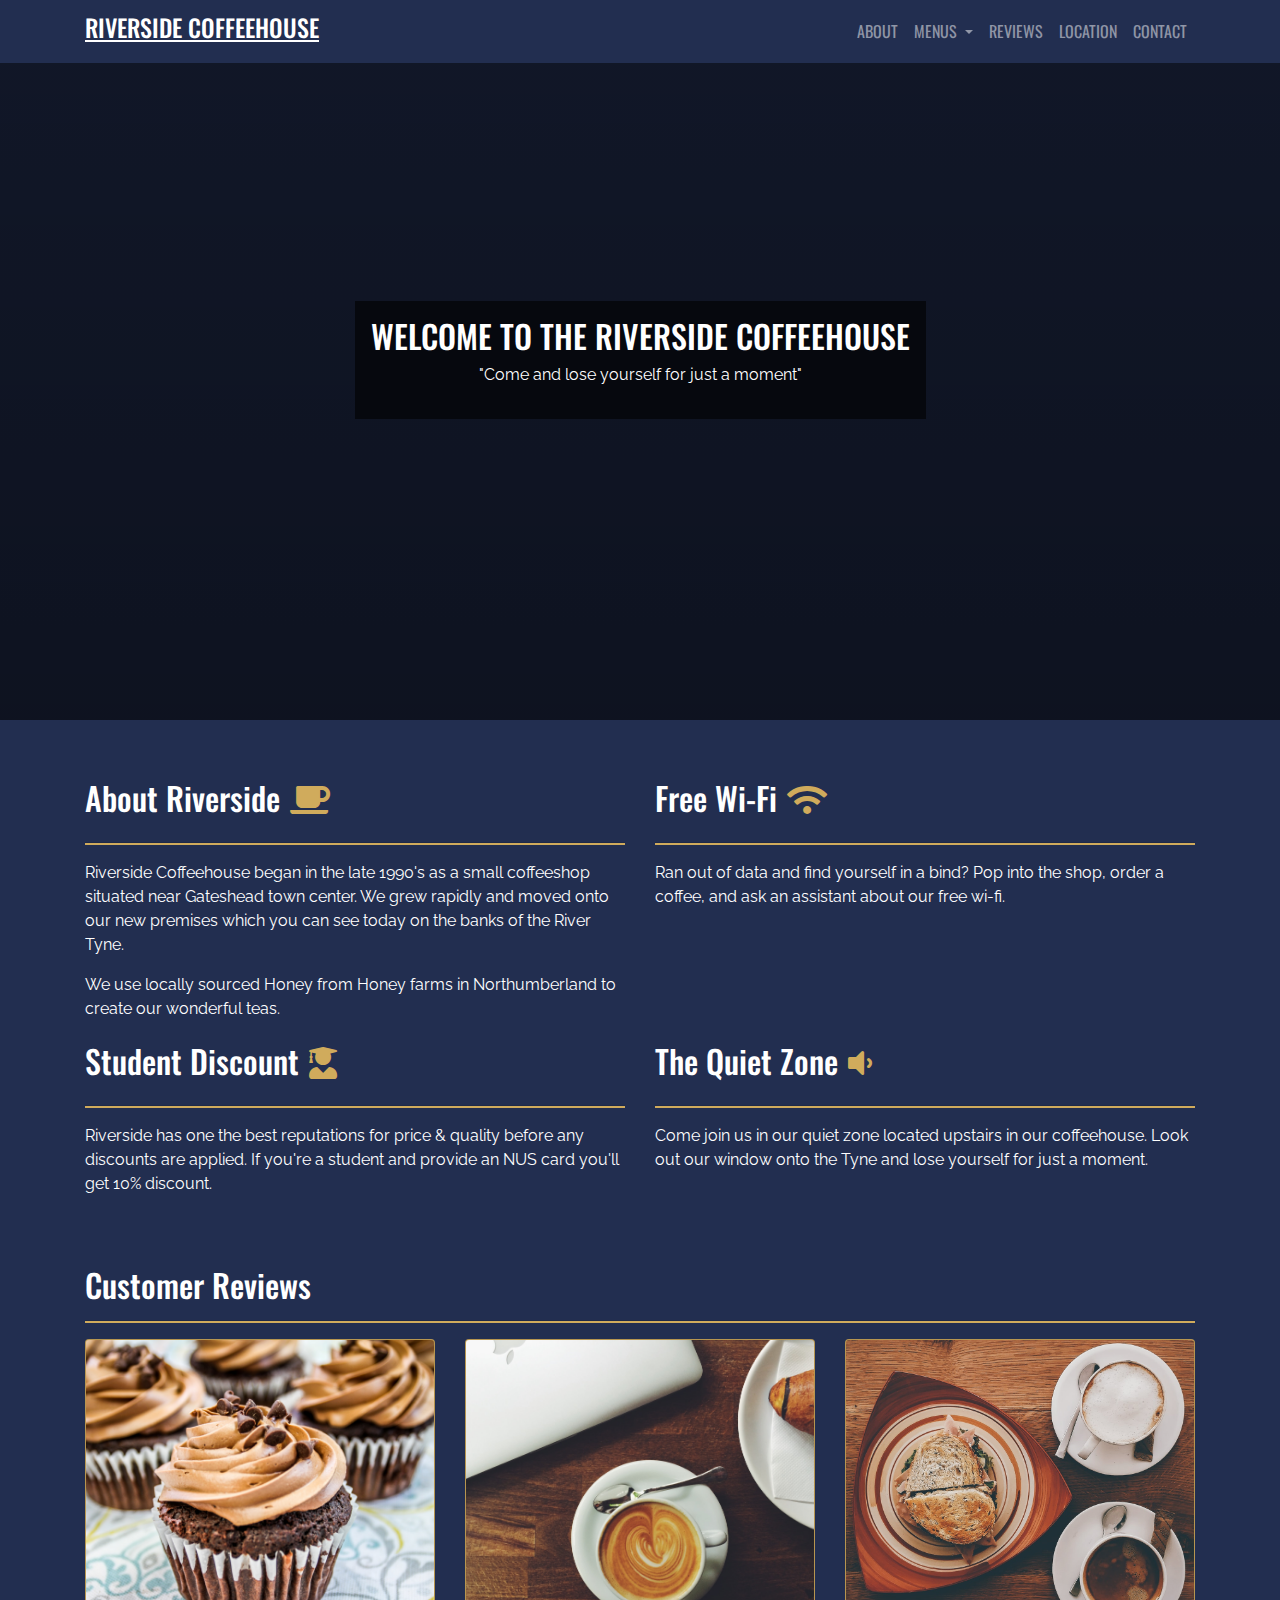
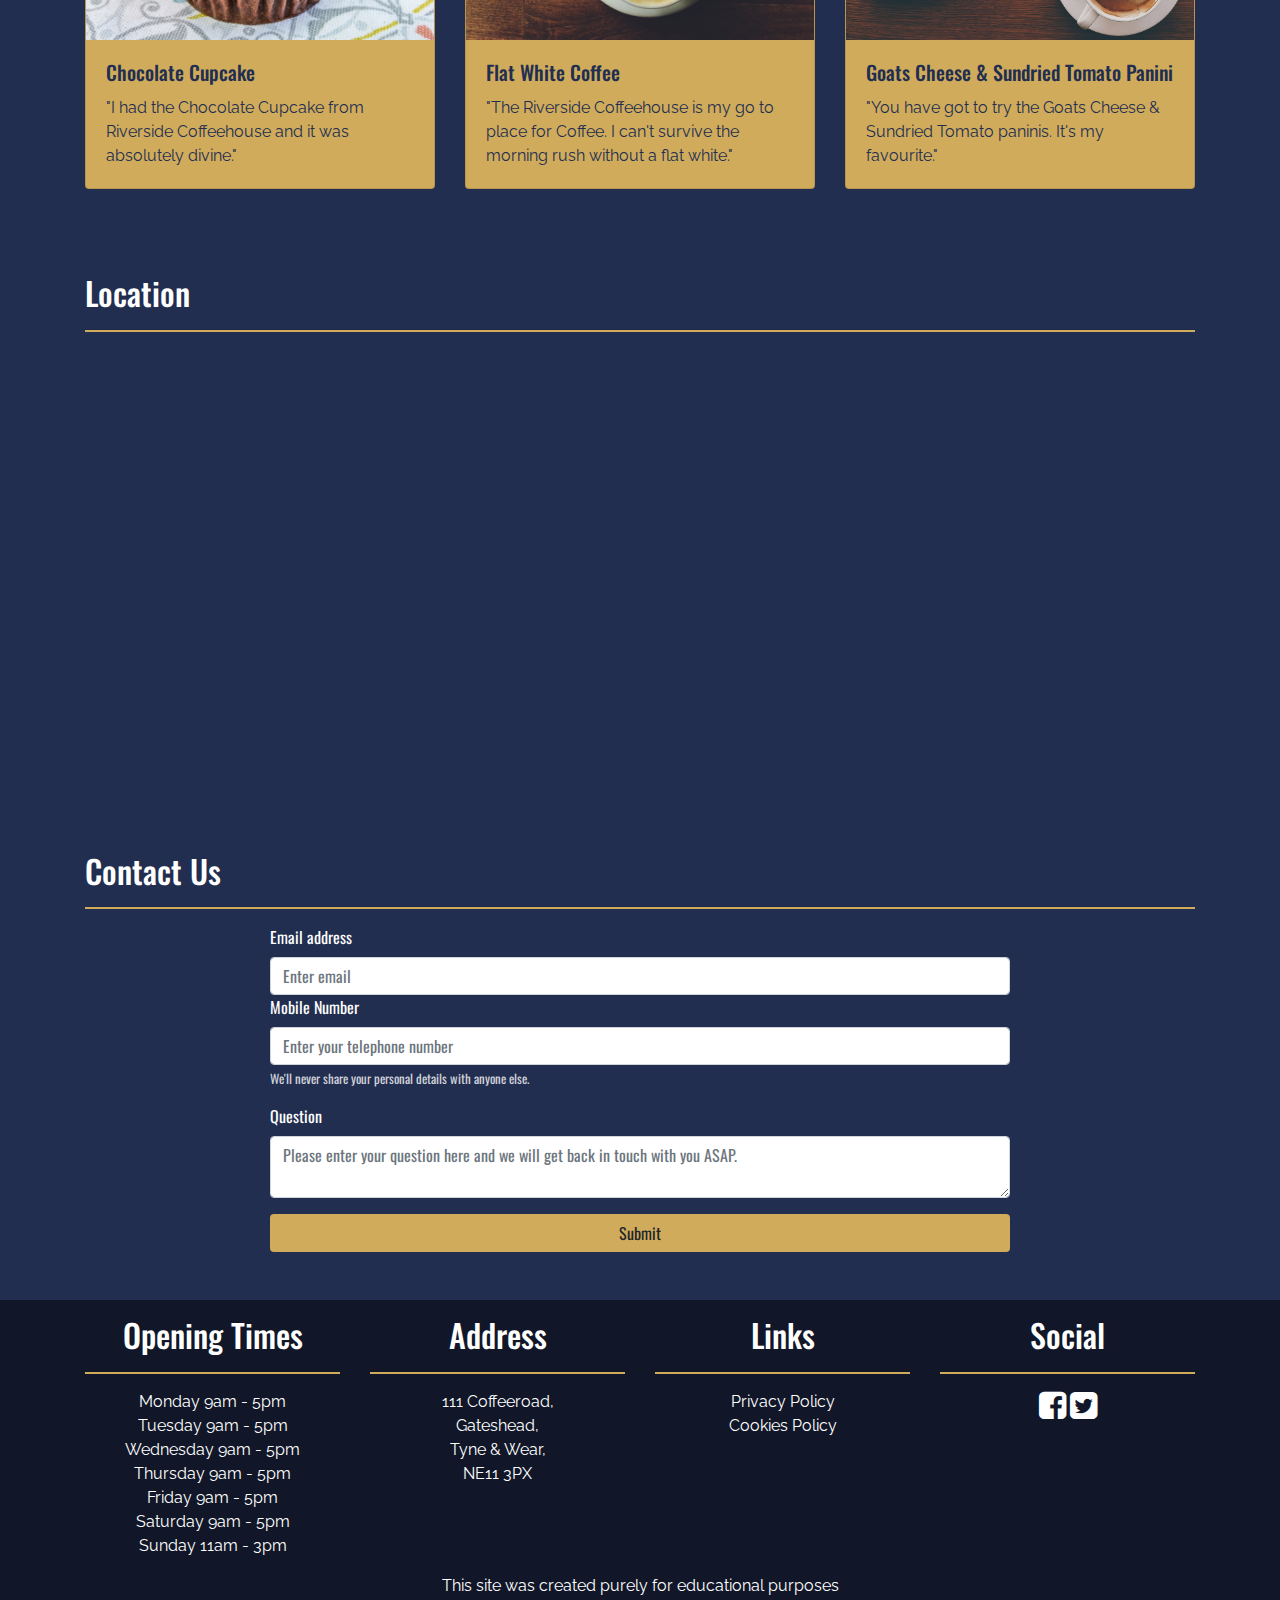
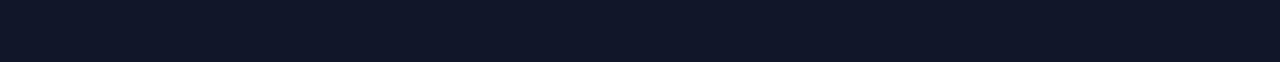
==== commit 3b21a638: "fixed layout review 2 columns @768px to 992px" ====
--- a/index.html
+++ b/index.html
@@ -30,10 +30,10 @@
 
                 <div class="collapse navbar-collapse" id="navbarNavDropdown">
                     <ul class="navbar-nav ml-auto">
-                        <li class="nav-item">
-                            <a class="nav-link" href="#about">About <span class="sr-only">(current)</span></a>
-                        </li>
-                        <li class="nav-item dropdown">
+                        <li class="nav-item" data-toggle="collapse" data-target=".navbar-collapse.show">
+                            <a class=" nav-link" href="#about">About <span class="sr-only">(current)</span></a>
+                        </li>
+                        <li class="nav-item dropdown" data-toggle="collapse" data-target=".navbar-collapse.show">
                             <a class="nav-link dropdown-toggle" href="#" id="navbarDropdownMenuLink" role="button"
                                 data-toggle="dropdown" aria-haspopup="true" aria-expanded="false">
                                 Menus
@@ -45,13 +45,13 @@
                                     Menu</a>
                             </div>
                         </li>
-                        <li class="nav-item">
+                        <li class="nav-item" data-toggle="collapse" data-target=".navbar-collapse.show">
                             <a class="nav-link" href="#reviews">Reviews</a>
                         </li>
-                        <li class="nav-item">
+                        <li class="nav-item" data-toggle="collapse" data-target=".navbar-collapse.show">
                             <a class="nav-link" href="#location">Location</a>
                         </li>
-                        <li class="nav-item">
+                        <li class="nav-item" data-toggle="collapse" data-target=".navbar-collapse.show">
                             <a class="nav-link" href="#contact">Contact</a>
                         </li>
                     </ul>
@@ -106,7 +106,7 @@
         <hr class="horizontal-rule">
         <!-- Bootstrap Card -->
         <div class="row">
-            <div class="col-sm-12 col-md-6 col-lg-4">
+            <div class="col-sm-12 col-md-6 col-lg-4 mb-4">
                 <div class="card">
                     <img class="card-img-top img-fluid" src="assets/images/cupcakephoto-unsplash.jpg"
                         alt="Chocolate Cupcake">
@@ -117,7 +117,7 @@
                     </div>
                 </div>
             </div>
-            <div class="col-sm-12 col-md-6 col-lg-4">
+            <div class="col-sm-12 col-md-6 col-lg-4 mb-4">
                 <div class="card">
                     <img class="card-img-top img-fluid" src="assets/images/flatwhitephoto-unsplash.jpg"
                         alt="Flat White Coffee">
@@ -129,7 +129,7 @@
                     </div>
                 </div>
             </div>
-            <div class="col-sm-12 col-md-6 col-lg-4">
+            <div class="col-sm-12 col-md-6 col-lg-4 mb-4 d-md-none d-lg-inline-block">
                 <div class="card">
                     <img class="card-img-top img-fluid" src="assets/images/goatscheesepanini-unsplash.jpg"
                         alt="Goats Cheese & Sundried Tomato Panini">
@@ -148,12 +148,13 @@
         <h2>Location</h2>
         <hr class="horizontal-rule">
         <div class="row">
+            <!-- iFrame -->
             <div class="col-sm-12">
-                <iframe class="embed-responsive"
+                <iframe class="embed-responsive" title="Map of Our Location"
                     src="https://www.google.com/maps/embed?pb=!1m14!1m12!1m3!1d3239.3945858645775!2d-1.57757288623127!3d54.962613674493376!2m3!1f0!2f0!3f0!3m2!1i1024!2i768!4f13.1!5e0!3m2!1sen!2suk!4v1618427633309!5m2!1sen!2suk"
                     width="600" height="450" style="border:0;" allowfullscreen="" loading="lazy"></iframe>
             </div>
-            <!-- iFrame -->
+            <!-- iFrame End -->
         </div>
     </section>
     <!-- Contact Section -->
@@ -220,15 +221,17 @@
                     <h2>Links</h2>
                     <hr class="horizontal-rule">
                     <ul>
-                        <li><a href="#" target="_blank">Privacy Policy</a></li>
-                        <li><a href="#" target="_blank">Cookies Policy</a></li>
+                        <li><a href="404.html" target="_blank">Privacy Policy</a></li>
+                        <li><a href="404.html" target="_blank">Cookies Policy</a></li>
                     </ul>
                 </div>
                 <div class="col-md-6 col-lg-3">
                     <h2>Social</h2>
                     <hr class="horizontal-rule">
-                    <a href="www.facebook.com"><i class="fa fa-facebook-square fa-2x" aria-hidden="true"></i></a>
-                    <a href="www.twitter.com"><i class="fa fa-twitter-square fa-2x" aria-hidden="true"></i></a>
+                    <a href="https://www.facebook.com" target="_blank"><i class="fa fa-facebook-square fa-2x"
+                            aria-hidden="true"></i></a>
+                    <a href="https://www.twitter.com" target="_blank"><i class="fa fa-twitter-square fa-2x"
+                            aria-hidden="true"></i></a>
                 </div>
             </div>
             <div class="row">
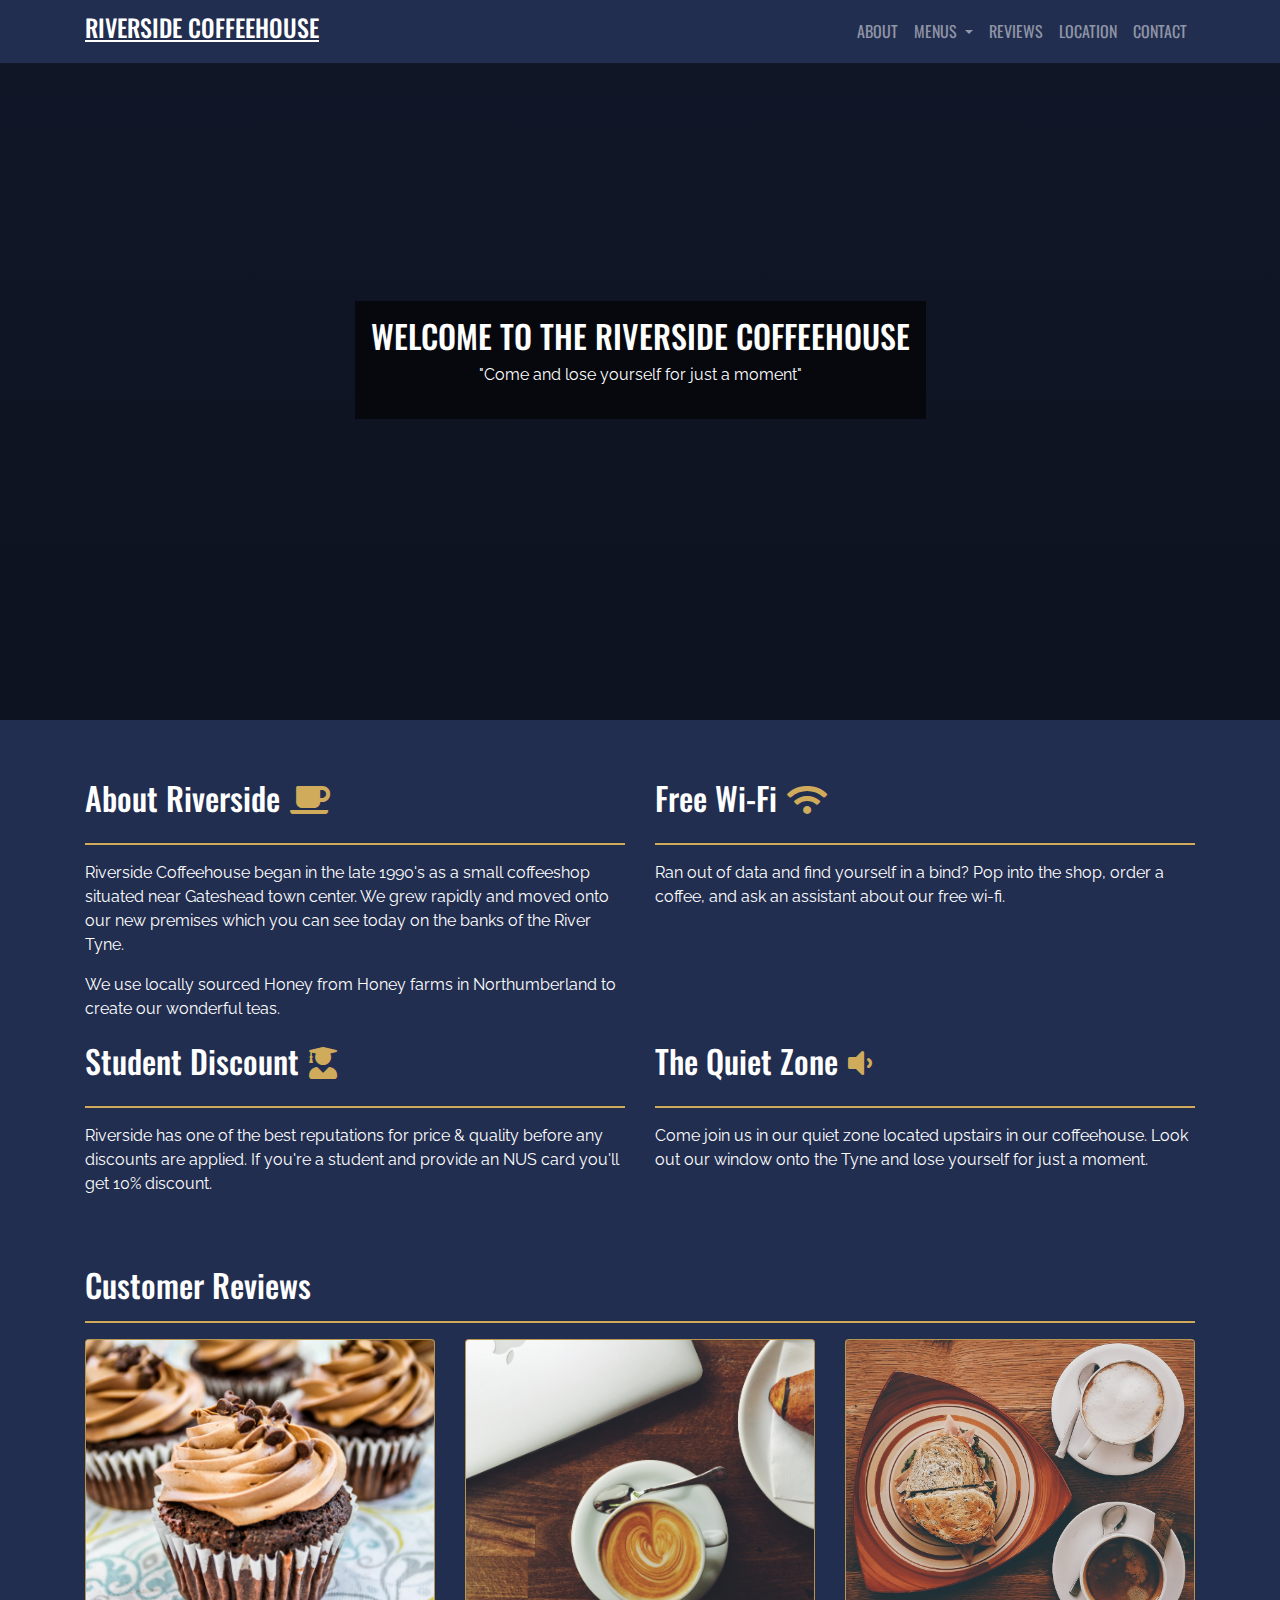
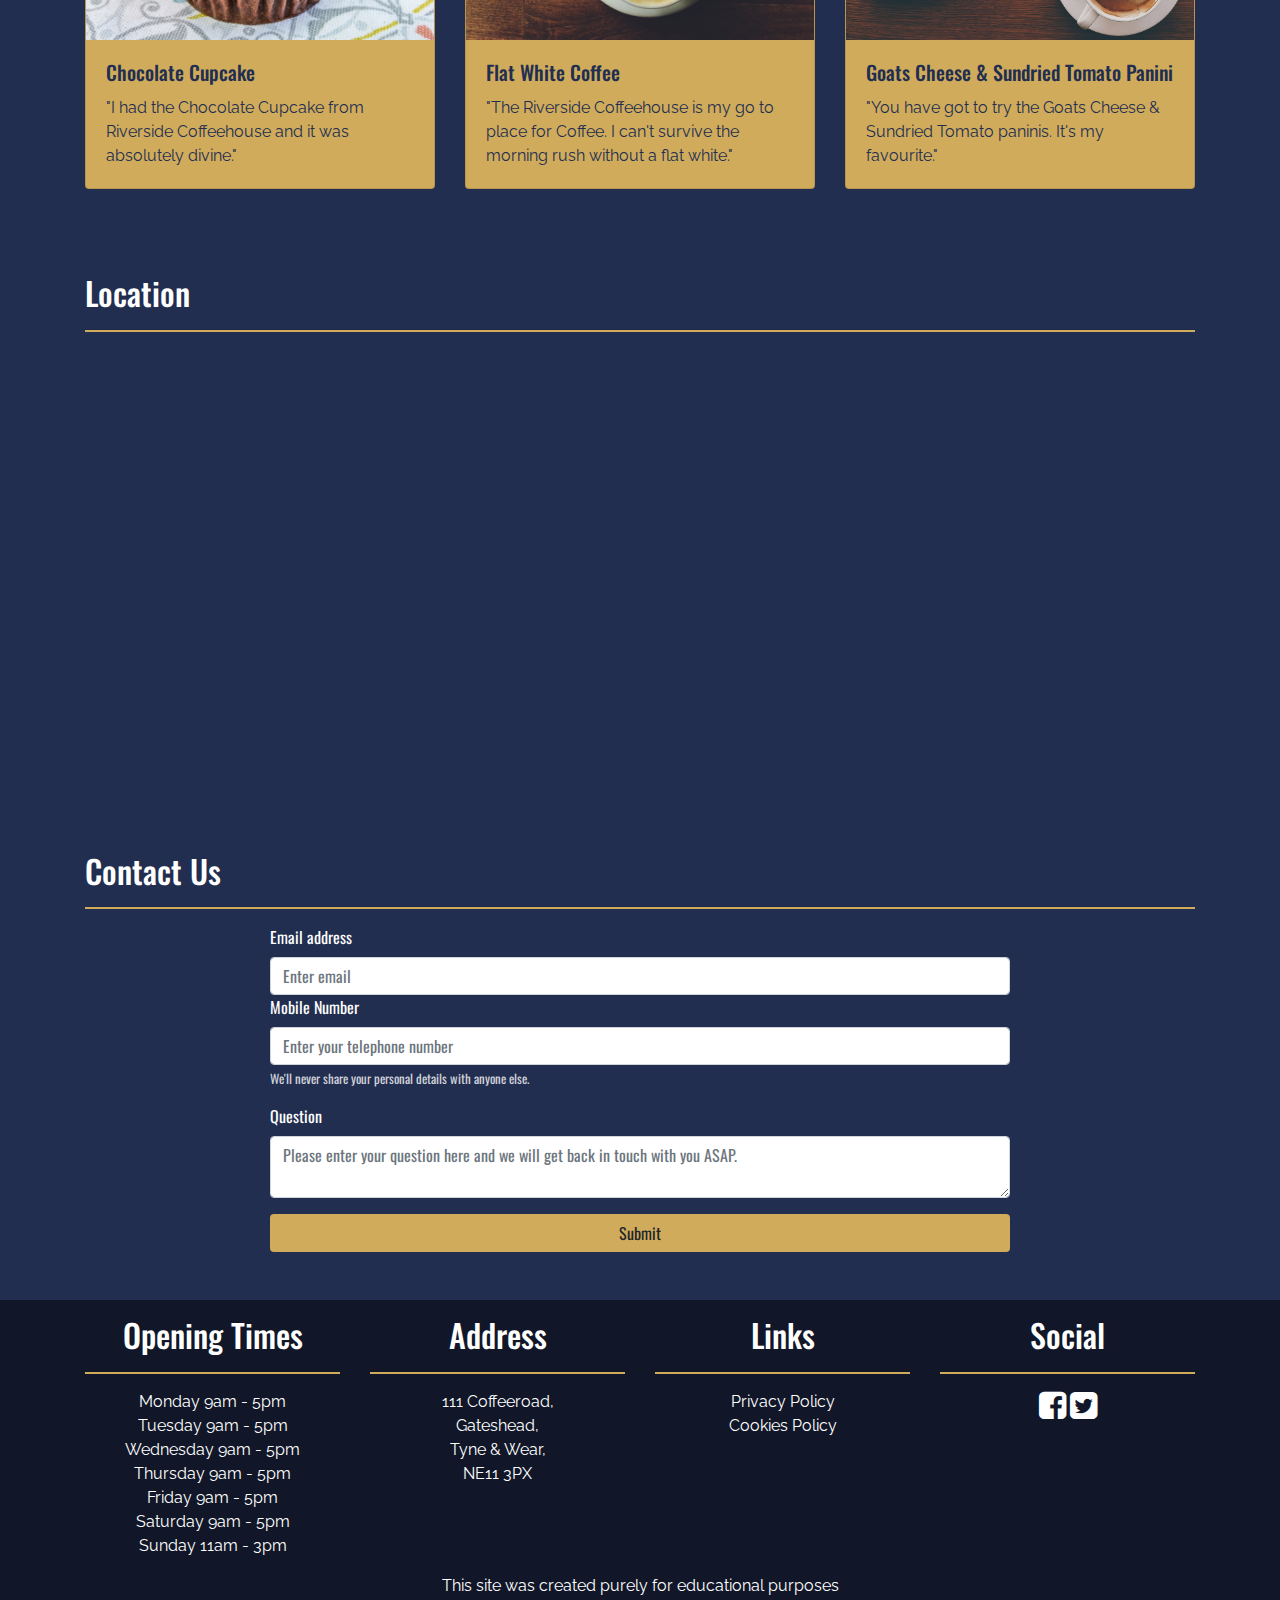
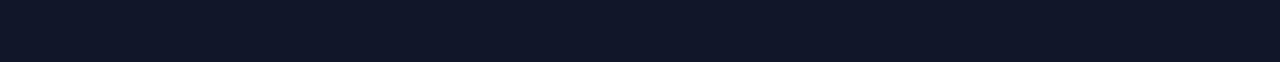
==== commit 10309ad3: "added comment iframe code" ====
--- a/index.html
+++ b/index.html
@@ -27,7 +27,6 @@
                     <span class="navbar-toggler-icon"></span>
                 </button>
                 <!-- End of Toggler -->
-
                 <div class="collapse navbar-collapse" id="navbarNavDropdown">
                     <ul class="navbar-nav ml-auto">
                         <li class="nav-item" data-toggle="collapse" data-target=".navbar-collapse.show">
@@ -89,7 +88,7 @@
             <div class="col-sm-12 col-md-6">
                 <h2 class="d-inline">Student Discount</h2><i class="fas fa-user-graduate fa-2x" aria-hidden="true"></i>
                 <hr class="horizontal-rule">
-                <p>Riverside has one the best reputations for price & quality before any discounts are applied. If
+                <p>Riverside has one of the best reputations for price & quality before any discounts are applied. If
                     you're a student and provide an NUS card you'll get 10% discount.</p>
             </div>
             <div class="col-sm-12 col-md-6">
@@ -148,7 +147,7 @@
         <h2>Location</h2>
         <hr class="horizontal-rule">
         <div class="row">
-            <!-- iFrame -->
+            <!-- iFrame code from Google Maps -->
             <div class="col-sm-12">
                 <iframe class="embed-responsive" title="Map of Our Location"
                     src="https://www.google.com/maps/embed?pb=!1m14!1m12!1m3!1d3239.3945858645775!2d-1.57757288623127!3d54.962613674493376!2m3!1f0!2f0!3f0!3m2!1i1024!2i768!4f13.1!5e0!3m2!1sen!2suk!4v1618427633309!5m2!1sen!2suk"
@@ -163,18 +162,17 @@
             <div class="col-sm-12 col-md-12">
                 <h2>Contact Us</h2>
                 <hr class="horizontal-rule">
-
                 <form action="https://formdump.codeinstitute.net/" method="post"
                     class=" col-sm-12 col-md-12 col-lg-8 mx-auto px-0">
                     <div class="form-group">
                         <label for="emailaddress">Email address</label>
                         <input type="email" class="form-control" id="emailaddress" name="email"
-                            aria-labelledby="emailaddress" placeholder="Enter email" required>
-
+                            aria-describedby="emailHelp" placeholder="Enter email" required>
                         <label for="telephonenumber">Mobile Number</label>
                         <input type="tel" class="form-control" id="telephonenumber" name="number"
-                            aria-labelledby="telephonenumber" placeholder="Enter your telephone number" required>
-                        <small id="emailHelp" class="form-text text-muted">We'll never share your personal details with
+                            aria-describedby="emailHelp" placeholder="Enter your telephone number" required>
+                        <small id="emailHelp" class="form-text text-muted">We'll never share your personal details
+                            with
                             anyone
                             else.</small>
                     </div>
@@ -190,14 +188,13 @@
         </div>
     </section>
     <!-- Footer -->
-    <footer class="footer--color--gold pt-3 pb-5 mt-5">
+    <footer class="pt-3 pb-5 mt-5">
         <div class="container text-center">
             <div class="row">
                 <div class="col-md-6 col-lg-3">
                     <h2>Opening Times</h2>
                     <hr class="horizontal-rule">
                     <ul class="opening-times">
-
                         <li>Monday 9am - 5pm</li>
                         <li>Tuesday 9am - 5pm</li>
                         <li>Wednesday 9am - 5pm</li>
@@ -241,7 +238,6 @@
             </div>
         </div>
     </footer>
-
     <script src=" https://cdnjs.cloudflare.com/ajax/libs/jquery/3.5.1/jquery.slim.min.js">
     </script>
     <script src="https://cdnjs.cloudflare.com/ajax/libs/popper.js/1.16.1/umd/popper.min.js"></script>
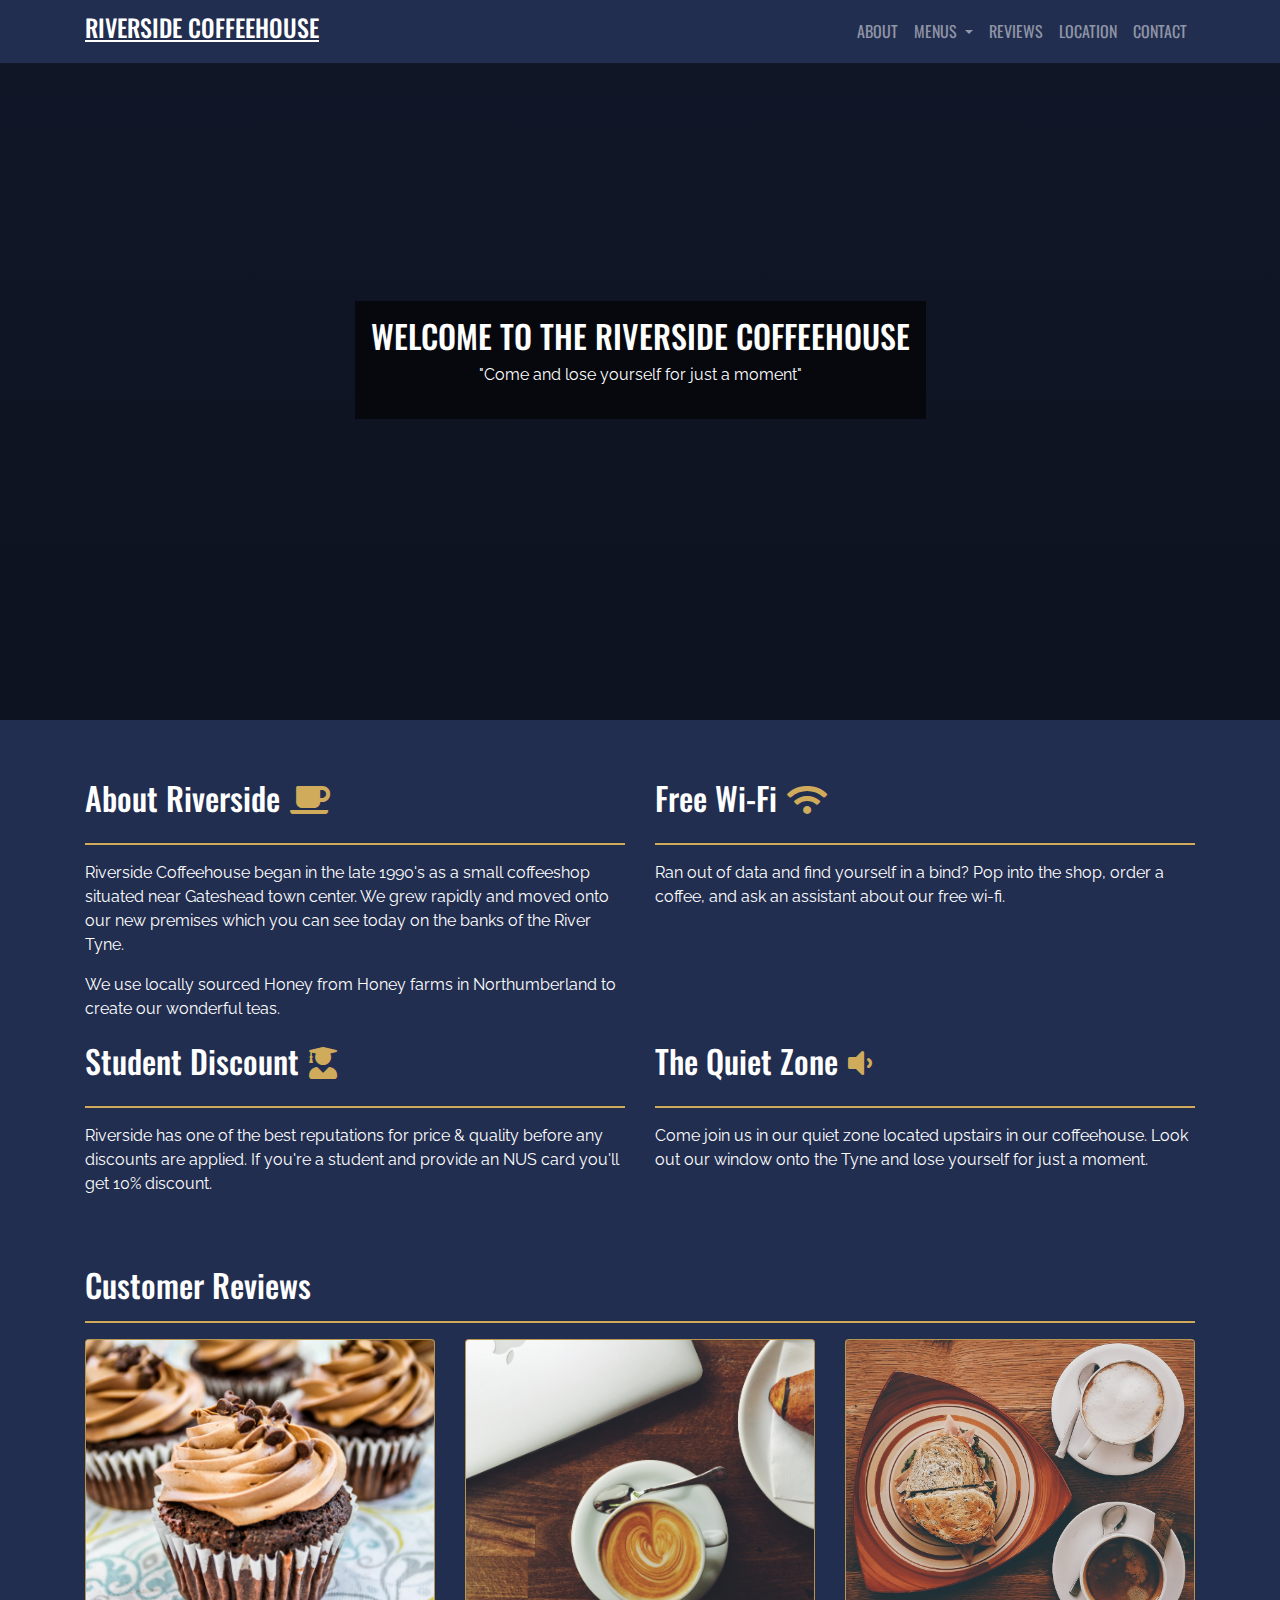
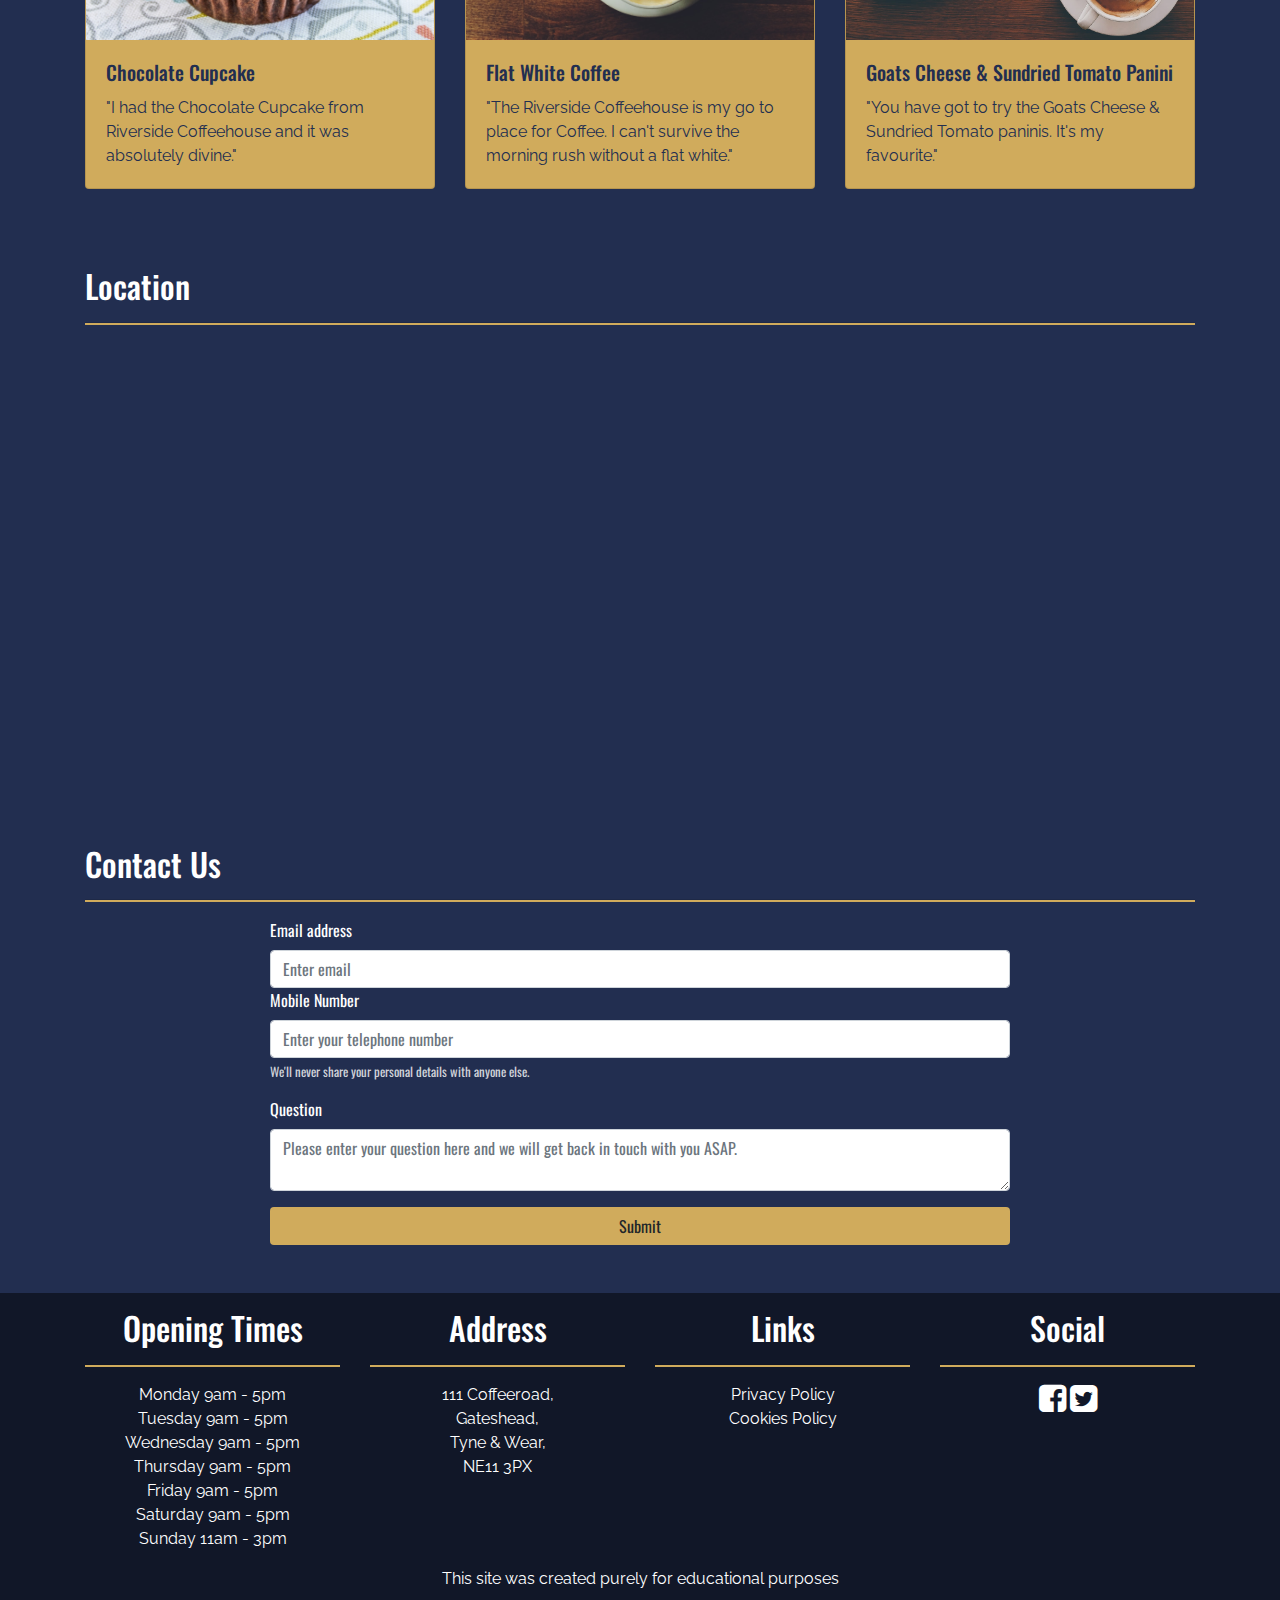
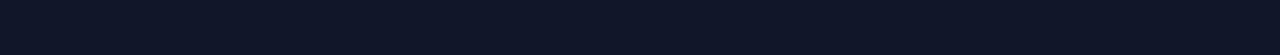
==== commit dd3258f3: "added noopener external links" ====
--- a/index.html
+++ b/index.html
@@ -225,10 +225,10 @@
                 <div class="col-md-6 col-lg-3">
                     <h2>Social</h2>
                     <hr class="horizontal-rule">
-                    <a href="https://www.facebook.com" target="_blank"><i class="fa fa-facebook-square fa-2x"
-                            aria-hidden="true"></i></a>
-                    <a href="https://www.twitter.com" target="_blank"><i class="fa fa-twitter-square fa-2x"
-                            aria-hidden="true"></i></a>
+                    <a href="https://www.facebook.com" rel="noopener" target="_blank"><i
+                            class="fa fa-facebook-square fa-2x" aria-hidden="true"></i></a>
+                    <a href="https://www.twitter.com" rel="noopener" target="_blank"><i
+                            class="fa fa-twitter-square fa-2x" aria-hidden="true"></i></a>
                 </div>
             </div>
             <div class="row">
--- a/assets/css/style.css
+++ b/assets/css/style.css
@@ -9,7 +9,6 @@
 }
 
 /* Headings */
-
 h1,
 h2,
 h3,
@@ -21,12 +20,35 @@
 }
 
 /* Paragraphs */
-
 p {
     font-family: 'Raleway', sans-serif;
 }
 
+/* Links  */
+a:link {
+    color: white;
+    text-decoration: underline;
+}
+
+a:hover {
+    color: rgb(208 171 92 / 50%)
+}
+
+a:visited {
+    color: #d0ab5c;
+}
+
+a:active {
+    color: white;
+}
+
 /* Navbar */
+nav a:link,
+a:visited,
+a:active,
+a:hover {
+    text-decoration: none;
+}
 
 .navbar-dark .navbar-brand .navbar-brand-text {
     text-decoration: underline;
@@ -55,6 +77,9 @@
     color: #000;
 }
 
+.dropdown-item:visited {
+    color: #212529;
+}
 
 .dropdown-item:hover {
     color: #16181b;
@@ -77,8 +102,7 @@
     display: flex;
 }
 
-
-/* Sections */
+/* Sections - https://stackoverflow.com/questions/49331572/offset-scroll-anchor-in-html-with-bootstrap-4-fixed-navbar/49331692 */
 section:before {
     height: 54px;
     content: "";
@@ -88,9 +112,8 @@
 /* Boostrap Card Override */
 
 .card {
-    width: 100%;
-    margin-bottom: 2%;
-    background-color: #d0ab5c;
+    background-color: #d0ab5c;
+    min-height: 100%;
 }
 
 .card .card-title {
@@ -121,7 +144,7 @@
 }
 
 form .btn:hover {
-    background-color: rgba(208, 171, 92, 0.8);
+    background-color: rgba(71, 70, 68, 0.5);
     color: white;
 }
 
@@ -141,10 +164,6 @@
 
 .bg--color--gold {
     background-color: #d0ab5c;
-}
-
-.text--color--white {
-    color: #fff;
 }
 
 /* Footer */
@@ -152,26 +171,12 @@
     background-color: rgba(0, 0, 0, 0.5);
 }
 
-ul {
-    padding-left: 0;
-}
-
 footer ul {
     padding-left: 0;
 }
 
 footer ul li {
     list-style-type: none;
-}
-
-footer ul li a {
-    color: white;
-    text-decoration: none;
-
-}
-
-footer ul li a:hover {
-    color: #d0ab5c;
 }
 
 footer li,
@@ -180,33 +185,32 @@
     font-family: 'Raleway', sans-serif;
 }
 
-footer a:link {
-    color: white;
-}
-
-footer a:hover {
+footer a:link,
+footer a:active {
+    color: white;
+    text-decoration: none;
+
+}
+
+footer a:hover,
+footer a:visited {
     color: #d0ab5c;
-    ;
-}
-
-/* Utilities */
+    text-decoration: underline;
+}
+
+footer i:hover {
+    color: white;
+}
+
+/* Font Awesome Icons Override */
 
 .fas {
     padding: 10px;
     color: #d0ab5c;
 }
 
+/* Utilities */
 .horizontal-rule {
     border-bottom: 2px solid #d0ab5c;
     width: 100%;
-}
-
-/* Images */
-.img-thumbnail {
-    padding: .15rem;
-    background-color: #ffffff;
-    border: none;
-    border-radius: .25rem;
-    max-width: 100%;
-    height: auto;
 }